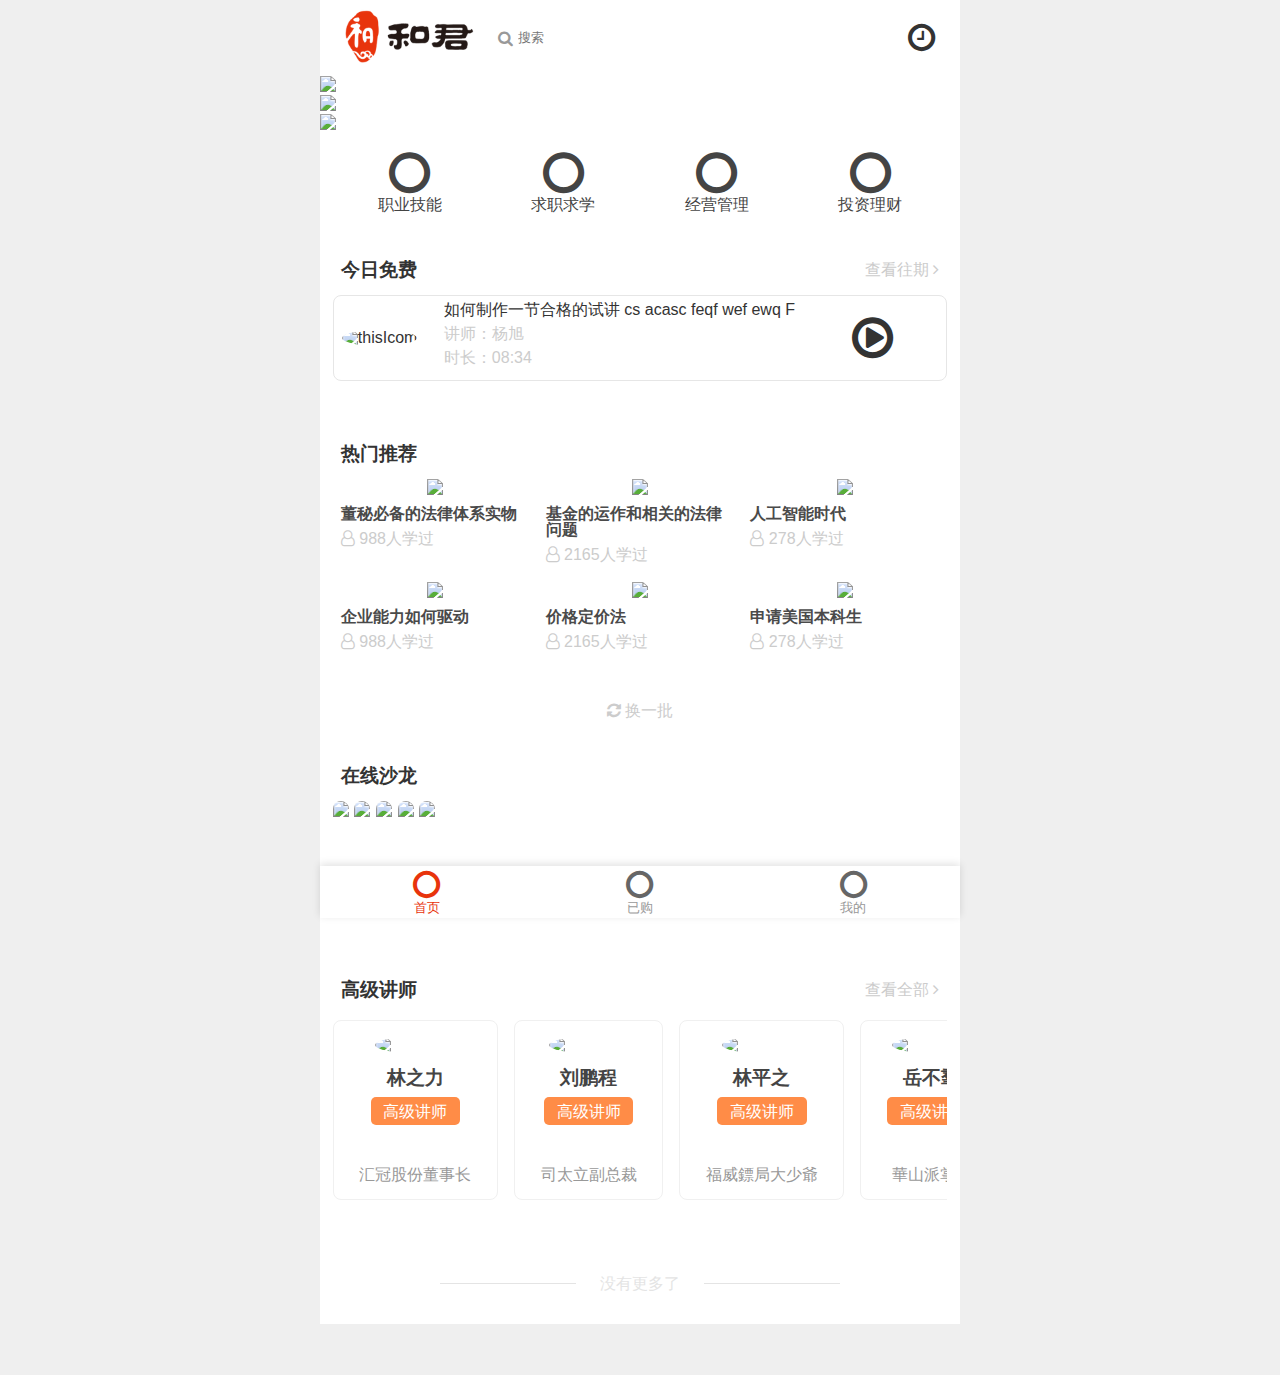
==== index.html @ d7cb0db0 "18/1/9 Creat projuct" ====
<!doctype html>
<html lang="en">
<head>
	<meta charset="UTF-8">
	<title>Page Title</title>
	<meta http-equiv="X-UA-Compatible" content="IE=edge,chrome=1">
	<meta name="viewport" content="width=device-width, initial-scale=1">
	<link rel="stylesheet" type="text/css" href="assets/css/flexboxgrid.min.css"/>
	<!-- <link rel="stylesheet" type="text/css" href="https://meyerweb.com/eric/tools/css/reset/reset.css"/> -->
	<link href="https://maxcdn.bootstrapcdn.com/font-awesome/4.7.0/css/font-awesome.min.css" rel="stylesheet">
	<link rel="stylesheet" href="https://idangero.us/swiper/dist/css/swiper.min.css">
	<link rel="stylesheet" type="text/css" href="assets/css/styles.css" />
</head>

<body>
	<div class="container">
		<nav class="navbar row middle-xs">
			<selected class="col-xs-3">
				<div class="box"><img class="img-responsive" src="assets/images/hejun_logo.png" alt="hejun logo"></div>
			</selected>
			<header class="col-xs">
				<div class="box">
					<i class="fa fa-search" style="position:absolute;color:#999;margin:.25rem 0 0 .25rem;"></i>
					<input style="border:none;display:block;width:100%;padding:.25rem 0 .25rem 1.5rem;" placeholder="搜索" type="text">
				</div>
			</header>
			<selected class="center-xs col-xs-1">
				<div class="box"><i class="fa fa-clock-o fa-2x"></i></div>
			</selected>
		</nav>
	</div>

	<div class="container-fluid thisStickyTop">
		<article id="swiperSlide" class="swiper-container">
			<section class="swiper-wrapper">
				<div class="swiper-slide"><a href="#0"><img src="https://placem.at/people?txt=Sample-img01&w=1080&h=450&random=1"></a></div>
				<div class="swiper-slide"><a href="#0"><img src="https://placem.at/people?txt=Sample-img02&w=1080&h=450&random=2"></a></div>
				<div class="swiper-slide"><a href="#0"><img src="https://placem.at/things?txt=Sample-img03&w=1080&h=450&random=hello"></a></div>
			</section>
			<section class="swiper-pagination"></section>
		</article>
	</div>

	<main class="container mainHeight">

		<article class="index4item row center-xs">
			<a href="#0" class="col-xs"><i class="fa fa-circle-o fa-3x"></i><label>职业技能</label></a>
			<a href="#0" class="col-xs"><i class="fa fa-circle-o fa-3x"></i><label>求职求学</label></a>
			<a href="#0" class="col-xs"><i class="fa fa-circle-o fa-3x"></i><label>经营管理</label></a>
			<a href="#0" class="col-xs"><i class="fa fa-circle-o fa-3x"></i><label>投资理财</label></a>
		</article>

		<div style="height:1rem;"></div>

		<article class="subTitle row">
			<div class="col-xs"><strong>今日免费</strong></div>
			<div class="col-xs-4 text-right"><a class="grey" href="#0">查看往期 <i class="fa fa-angle-right"></i></a></div>
		</article>

		<article class="todayFreeItem row middle-xs">
			<div class="col-xs-3 col-sm-2"><img class="img-responsive img-circle" src="https://placem.at/things?w=80&h=80&random=2" alt="thisIcom"></div>
			<div class="col-xs-7 col-sm-8">
				<h3>如何制作一节合格的试讲 cs acasc  feqf wef ewq F</h3>
				<p class="grey">讲师：杨旭</p>
				<p class="grey">时长：08:34</p>
			</div>
			<div class="col-xs-2 col-sm-2"><i class="fa fa-play-circle-o fa-3x"></i></div>
		</article>

		<div style="height:4rem;"></div>

		<article class="subTitle row">
			<div class="col-xs"><strong>热门推荐</strong></div>
		</article>

		<ul class="hotItems row center-xs">
			<li class="col-xs-4">
				<a class="text-left" href="#0">
					<img class="img-responsive" src="https://placem.at/things?w=120&h=120&random=1">
					<div><strong>董秘必备的法律体系实物</strong></div>
					<p class="grey"><i class="fa fa-user-o"></i> 988人学过</p>
				</a>
			</li>
			<li class="col-xs-4">
				<a class="text-left" href="#0">
					<img class="img-responsive" src="https://placem.at/things?w=120&h=120&random=2">
					<div><strong>基金的运作和相关的法律问题</strong></div>
					<p class="grey"><i class="fa fa-user-o"></i> 2165人学过</p>
				</a>
			</li>
			<li class="col-xs-4">
				<a class="text-left" href="#0">
					<img class="img-responsive" src="https://placem.at/things?w=120&h=120&random=3">
					<div><strong>人工智能时代</strong></div>
					<p class="grey"><i class="fa fa-user-o"></i> 278人学过</p>
				</a>
			</li>
			<li class="col-xs-4">
				<a class="text-left" href="#0">
					<img class="img-responsive" src="https://placem.at/things?w=120&h=120&random=4">
					<div><strong>企业能力如何驱动</strong></div>
					<p class="grey"><i class="fa fa-user-o"></i> 988人学过</p>
				</a>
			</li>
			<li class="col-xs-4">
				<a class="text-left" href="#0">
					<img class="img-responsive" src="https://placem.at/things?w=120&h=120&random=5">
					<div><strong>价格定价法</strong></div>
					<p class="grey"><i class="fa fa-user-o"></i> 2165人学过</p>
				</a>
			</li>
			<li class="col-xs-4">
				<a class="text-left" href="#0">
					<img class="img-responsive" src="https://placem.at/things?w=120&h=120&random=6">
					<div><strong>申请美国本科生</strong></div>
					<p class="grey"><i class="fa fa-user-o"></i> 278人学过</p>
				</a>
			</li>
		</ul>

		<div style="height:2rem;"></div>
		<div class="text-center"><a class="grey" href="#0"><i class="fa fa-refresh"></i> 换一批</a></div>
		<div style="height:3rem;"></div>

		<article class="subTitle row">
			<div class="col-xs"><strong>在线沙龙</strong></div>
		</article>

		<ul class="salonItems">
			<li><a href="#0"><img src="https://placem.at/things?&w=480&h=240&random=hello"></a></li>
			<li><a href="#0"><img src="https://placem.at/things?&w=480&h=240&random=2"></a></li>
			<li><a href="#0"><img src="https://placem.at/things?&w=480&h=240&random=3"></a></li>
			<li><a href="#0"><img src="https://placem.at/things?&w=480&h=240&random=4"></a></li>
			<li><a href="#0"><img src="https://placem.at/things?&w=480&h=240&random=5"></a></li>
		</ul>

		<div style="height:4rem;"></div>

		<article class="subTitle row">
			<div class="col-xs"><strong>高级讲师</strong></div>
			<div class="col-xs-4 text-right"><a class="grey" href="#0">查看全部 <i class="fa fa-angle-right"></i></a></div>
		</article>

		<ul class="seniorLecturer">
			<li>
				<a href="#0">
					<img class="img-circle" src="https://placem.at/people?&w=128&h=128&random=hello">
					<name>林之力</name>
					<span>高级讲师</span>
					<p>汇冠股份董事长</p>
				</a>
			</li>
			<li>
				<a href="#0">
					<img class="img-circle" src="https://placem.at/people?&w=128&h=128&random=1">
					<name>刘鹏程</name>
					<span>高级讲师</span>
					<p>司太立副总裁</p>
				</a>
			</li>
			<li>
				<a href="#0">
					<img class="img-circle" src="https://placem.at/people?&w=128&h=128&random=3">
					<name>林平之</name>
					<span>高级讲师</span>
					<p>福威鏢局大少爺</p>
				</a>
			</li>
			<li>
				<a href="#0">
					<img class="img-circle" src="https://placem.at/people?&w=128&h=128&random=4">
					<name>岳不羣</name>
					<span>高级讲师</span>
					<p>華山派掌門</p>
				</a>
			</li>
			<li>
				<a href="#0">
					<img class="img-circle" src="https://placem.at/people?&w=128&h=128&random=5">
					<name>韋小寶</name>
					<span>高级讲师</span>
					<p>揚州麗春院龟公</p>
				</a>
			</li>
			<li>
				<a href="#0">
					<img class="img-circle" src="https://placem.at/people?&w=128&h=128&random=6">
					<name>任我行</name>
					<span>高级讲师</span>
					<p>日月神教教主</p>
				</a>
			</li>
		</ul>

		<div style="height:4rem;"></div>
		
		<div class="noMore"><small>没有更多了</small></div>

	</main>

	<div class="container-fluid thisStickyBottom">
		<footer class="footerMenu row center-xs">
			<selected class="col-xs"><a href="#0" class="box active"><i class="fa fa-circle-o fa-2x"></i><label>首页</label></a></selected>
			<selected class="col-xs"><a href="#0" class="box"><i class="fa fa-circle-o fa-2x"></i><label>已购</label></a></selected>
			<selected class="col-xs"><a href="#0" class="box"><i class="fa fa-circle-o fa-2x"></i><label>我的</label></a></selected>
		</footer>
	</div>


	<!-- Bootstrap core JavaScript
    ================================================== -->
    <script src="https://ajax.googleapis.com/ajax/libs/jquery/1.11.1/jquery.min.js"></script>
	<script src="https://idangero.us/swiper/dist/js/swiper.min.js"></script>
	<!-- <script src="https://maxcdn.bootstrapcdn.com/bootstrap/3.3.7/js/bootstrap.min.js"></script> -->
	<script>
	$(document).ready(function() {
		var swiper = new Swiper('.swiper-container', {
			pagination: {
			el: '.swiper-pagination',
			dynamicBullets: true,
			},
		});
	});
	</script>
	<!-- <script src="js/global_main.js" /></script> -->
</body>
</html>
---- assets/css/flexboxgrid.min.css ----
.container,.container-fluid{margin-right:auto;margin-left:auto}.container-fluid{padding-right:2rem;padding-left:2rem}.row{box-sizing:border-box;display:-webkit-box;display:-ms-flexbox;display:flex;-webkit-box-flex:0;-ms-flex:0 1 auto;flex:0 1 auto;-webkit-box-orient:horizontal;-webkit-box-direction:normal;-ms-flex-direction:row;flex-direction:row;-ms-flex-wrap:wrap;flex-wrap:wrap;margin-right:-.5rem;margin-left:-.5rem}.row.reverse{-webkit-box-orient:horizontal;-webkit-box-direction:reverse;-ms-flex-direction:row-reverse;flex-direction:row-reverse}.col.reverse{-webkit-box-orient:vertical;-webkit-box-direction:reverse;-ms-flex-direction:column-reverse;flex-direction:column-reverse}.col-xs,.col-xs-1,.col-xs-10,.col-xs-11,.col-xs-12,.col-xs-2,.col-xs-3,.col-xs-4,.col-xs-5,.col-xs-6,.col-xs-7,.col-xs-8,.col-xs-9,.col-xs-offset-0,.col-xs-offset-1,.col-xs-offset-10,.col-xs-offset-11,.col-xs-offset-12,.col-xs-offset-2,.col-xs-offset-3,.col-xs-offset-4,.col-xs-offset-5,.col-xs-offset-6,.col-xs-offset-7,.col-xs-offset-8,.col-xs-offset-9{box-sizing:border-box;-webkit-box-flex:0;-ms-flex:0 0 auto;flex:0 0 auto;padding-right:.5rem;padding-left:.5rem}.col-xs{-webkit-box-flex:1;-ms-flex-positive:1;flex-grow:1;-ms-flex-preferred-size:0;flex-basis:0;max-width:100%}.col-xs-1{-ms-flex-preferred-size:8.33333333%;flex-basis:8.33333333%;max-width:8.33333333%}.col-xs-2{-ms-flex-preferred-size:16.66666667%;flex-basis:16.66666667%;max-width:16.66666667%}.col-xs-3{-ms-flex-preferred-size:25%;flex-basis:25%;max-width:25%}.col-xs-4{-ms-flex-preferred-size:33.33333333%;flex-basis:33.33333333%;max-width:33.33333333%}.col-xs-5{-ms-flex-preferred-size:41.66666667%;flex-basis:41.66666667%;max-width:41.66666667%}.col-xs-6{-ms-flex-preferred-size:50%;flex-basis:50%;max-width:50%}.col-xs-7{-ms-flex-preferred-size:58.33333333%;flex-basis:58.33333333%;max-width:58.33333333%}.col-xs-8{-ms-flex-preferred-size:66.66666667%;flex-basis:66.66666667%;max-width:66.66666667%}.col-xs-9{-ms-flex-preferred-size:75%;flex-basis:75%;max-width:75%}.col-xs-10{-ms-flex-preferred-size:83.33333333%;flex-basis:83.33333333%;max-width:83.33333333%}.col-xs-11{-ms-flex-preferred-size:91.66666667%;flex-basis:91.66666667%;max-width:91.66666667%}.col-xs-12{-ms-flex-preferred-size:100%;flex-basis:100%;max-width:100%}.col-xs-offset-0{margin-left:0}.col-xs-offset-1{margin-left:8.33333333%}.col-xs-offset-2{margin-left:16.66666667%}.col-xs-offset-3{margin-left:25%}.col-xs-offset-4{margin-left:33.33333333%}.col-xs-offset-5{margin-left:41.66666667%}.col-xs-offset-6{margin-left:50%}.col-xs-offset-7{margin-left:58.33333333%}.col-xs-offset-8{margin-left:66.66666667%}.col-xs-offset-9{margin-left:75%}.col-xs-offset-10{margin-left:83.33333333%}.col-xs-offset-11{margin-left:91.66666667%}.start-xs{-webkit-box-pack:start;-ms-flex-pack:start;justify-content:flex-start;text-align:start}.center-xs{-webkit-box-pack:center;-ms-flex-pack:center;justify-content:center;text-align:center}.end-xs{-webkit-box-pack:end;-ms-flex-pack:end;justify-content:flex-end;text-align:end}.top-xs{-webkit-box-align:start;-ms-flex-align:start;align-items:flex-start}.middle-xs{-webkit-box-align:center;-ms-flex-align:center;align-items:center}.bottom-xs{-webkit-box-align:end;-ms-flex-align:end;align-items:flex-end}.around-xs{-ms-flex-pack:distribute;justify-content:space-around}.between-xs{-webkit-box-pack:justify;-ms-flex-pack:justify;justify-content:space-between}.first-xs{-webkit-box-ordinal-group:0;-ms-flex-order:-1;order:-1}.last-xs{-webkit-box-ordinal-group:2;-ms-flex-order:1;order:1}@media only screen and (min-width:48em){.container{width:49rem}.col-sm,.col-sm-1,.col-sm-10,.col-sm-11,.col-sm-12,.col-sm-2,.col-sm-3,.col-sm-4,.col-sm-5,.col-sm-6,.col-sm-7,.col-sm-8,.col-sm-9,.col-sm-offset-0,.col-sm-offset-1,.col-sm-offset-10,.col-sm-offset-11,.col-sm-offset-12,.col-sm-offset-2,.col-sm-offset-3,.col-sm-offset-4,.col-sm-offset-5,.col-sm-offset-6,.col-sm-offset-7,.col-sm-offset-8,.col-sm-offset-9{box-sizing:border-box;-webkit-box-flex:0;-ms-flex:0 0 auto;flex:0 0 auto;padding-right:.5rem;padding-left:.5rem}.col-sm{-webkit-box-flex:1;-ms-flex-positive:1;flex-grow:1;-ms-flex-preferred-size:0;flex-basis:0;max-width:100%}.col-sm-1{-ms-flex-preferred-size:8.33333333%;flex-basis:8.33333333%;max-width:8.33333333%}.col-sm-2{-ms-flex-preferred-size:16.66666667%;flex-basis:16.66666667%;max-width:16.66666667%}.col-sm-3{-ms-flex-preferred-size:25%;flex-basis:25%;max-width:25%}.col-sm-4{-ms-flex-preferred-size:33.33333333%;flex-basis:33.33333333%;max-width:33.33333333%}.col-sm-5{-ms-flex-preferred-size:41.66666667%;flex-basis:41.66666667%;max-width:41.66666667%}.col-sm-6{-ms-flex-preferred-size:50%;flex-basis:50%;max-width:50%}.col-sm-7{-ms-flex-preferred-size:58.33333333%;flex-basis:58.33333333%;max-width:58.33333333%}.col-sm-8{-ms-flex-preferred-size:66.66666667%;flex-basis:66.66666667%;max-width:66.66666667%}.col-sm-9{-ms-flex-preferred-size:75%;flex-basis:75%;max-width:75%}.col-sm-10{-ms-flex-preferred-size:83.33333333%;flex-basis:83.33333333%;max-width:83.33333333%}.col-sm-11{-ms-flex-preferred-size:91.66666667%;flex-basis:91.66666667%;max-width:91.66666667%}.col-sm-12{-ms-flex-preferred-size:100%;flex-basis:100%;max-width:100%}.col-sm-offset-0{margin-left:0}.col-sm-offset-1{margin-left:8.33333333%}.col-sm-offset-2{margin-left:16.66666667%}.col-sm-offset-3{margin-left:25%}.col-sm-offset-4{margin-left:33.33333333%}.col-sm-offset-5{margin-left:41.66666667%}.col-sm-offset-6{margin-left:50%}.col-sm-offset-7{margin-left:58.33333333%}.col-sm-offset-8{margin-left:66.66666667%}.col-sm-offset-9{margin-left:75%}.col-sm-offset-10{margin-left:83.33333333%}.col-sm-offset-11{margin-left:91.66666667%}.start-sm{-webkit-box-pack:start;-ms-flex-pack:start;justify-content:flex-start;text-align:start}.center-sm{-webkit-box-pack:center;-ms-flex-pack:center;justify-content:center;text-align:center}.end-sm{-webkit-box-pack:end;-ms-flex-pack:end;justify-content:flex-end;text-align:end}.top-sm{-webkit-box-align:start;-ms-flex-align:start;align-items:flex-start}.middle-sm{-webkit-box-align:center;-ms-flex-align:center;align-items:center}.bottom-sm{-webkit-box-align:end;-ms-flex-align:end;align-items:flex-end}.around-sm{-ms-flex-pack:distribute;justify-content:space-around}.between-sm{-webkit-box-pack:justify;-ms-flex-pack:justify;justify-content:space-between}.first-sm{-webkit-box-ordinal-group:0;-ms-flex-order:-1;order:-1}.last-sm{-webkit-box-ordinal-group:2;-ms-flex-order:1;order:1}}@media only screen and (min-width:64em){.container{width:65rem}.col-md,.col-md-1,.col-md-10,.col-md-11,.col-md-12,.col-md-2,.col-md-3,.col-md-4,.col-md-5,.col-md-6,.col-md-7,.col-md-8,.col-md-9,.col-md-offset-0,.col-md-offset-1,.col-md-offset-10,.col-md-offset-11,.col-md-offset-12,.col-md-offset-2,.col-md-offset-3,.col-md-offset-4,.col-md-offset-5,.col-md-offset-6,.col-md-offset-7,.col-md-offset-8,.col-md-offset-9{box-sizing:border-box;-webkit-box-flex:0;-ms-flex:0 0 auto;flex:0 0 auto;padding-right:.5rem;padding-left:.5rem}.col-md{-webkit-box-flex:1;-ms-flex-positive:1;flex-grow:1;-ms-flex-preferred-size:0;flex-basis:0;max-width:100%}.col-md-1{-ms-flex-preferred-size:8.33333333%;flex-basis:8.33333333%;max-width:8.33333333%}.col-md-2{-ms-flex-preferred-size:16.66666667%;flex-basis:16.66666667%;max-width:16.66666667%}.col-md-3{-ms-flex-preferred-size:25%;flex-basis:25%;max-width:25%}.col-md-4{-ms-flex-preferred-size:33.33333333%;flex-basis:33.33333333%;max-width:33.33333333%}.col-md-5{-ms-flex-preferred-size:41.66666667%;flex-basis:41.66666667%;max-width:41.66666667%}.col-md-6{-ms-flex-preferred-size:50%;flex-basis:50%;max-width:50%}.col-md-7{-ms-flex-preferred-size:58.33333333%;flex-basis:58.33333333%;max-width:58.33333333%}.col-md-8{-ms-flex-preferred-size:66.66666667%;flex-basis:66.66666667%;max-width:66.66666667%}.col-md-9{-ms-flex-preferred-size:75%;flex-basis:75%;max-width:75%}.col-md-10{-ms-flex-preferred-size:83.33333333%;flex-basis:83.33333333%;max-width:83.33333333%}.col-md-11{-ms-flex-preferred-size:91.66666667%;flex-basis:91.66666667%;max-width:91.66666667%}.col-md-12{-ms-flex-preferred-size:100%;flex-basis:100%;max-width:100%}.col-md-offset-0{margin-left:0}.col-md-offset-1{margin-left:8.33333333%}.col-md-offset-2{margin-left:16.66666667%}.col-md-offset-3{margin-left:25%}.col-md-offset-4{margin-left:33.33333333%}.col-md-offset-5{margin-left:41.66666667%}.col-md-offset-6{margin-left:50%}.col-md-offset-7{margin-left:58.33333333%}.col-md-offset-8{margin-left:66.66666667%}.col-md-offset-9{margin-left:75%}.col-md-offset-10{margin-left:83.33333333%}.col-md-offset-11{margin-left:91.66666667%}.start-md{-webkit-box-pack:start;-ms-flex-pack:start;justify-content:flex-start;text-align:start}.center-md{-webkit-box-pack:center;-ms-flex-pack:center;justify-content:center;text-align:center}.end-md{-webkit-box-pack:end;-ms-flex-pack:end;justify-content:flex-end;text-align:end}.top-md{-webkit-box-align:start;-ms-flex-align:start;align-items:flex-start}.middle-md{-webkit-box-align:center;-ms-flex-align:center;align-items:center}.bottom-md{-webkit-box-align:end;-ms-flex-align:end;align-items:flex-end}.around-md{-ms-flex-pack:distribute;justify-content:space-around}.between-md{-webkit-box-pack:justify;-ms-flex-pack:justify;justify-content:space-between}.first-md{-webkit-box-ordinal-group:0;-ms-flex-order:-1;order:-1}.last-md{-webkit-box-ordinal-group:2;-ms-flex-order:1;order:1}}@media only screen and (min-width:75em){.container{width:76rem}.col-lg,.col-lg-1,.col-lg-10,.col-lg-11,.col-lg-12,.col-lg-2,.col-lg-3,.col-lg-4,.col-lg-5,.col-lg-6,.col-lg-7,.col-lg-8,.col-lg-9,.col-lg-offset-0,.col-lg-offset-1,.col-lg-offset-10,.col-lg-offset-11,.col-lg-offset-12,.col-lg-offset-2,.col-lg-offset-3,.col-lg-offset-4,.col-lg-offset-5,.col-lg-offset-6,.col-lg-offset-7,.col-lg-offset-8,.col-lg-offset-9{box-sizing:border-box;-webkit-box-flex:0;-ms-flex:0 0 auto;flex:0 0 auto;padding-right:.5rem;padding-left:.5rem}.col-lg{-webkit-box-flex:1;-ms-flex-positive:1;flex-grow:1;-ms-flex-preferred-size:0;flex-basis:0;max-width:100%}.col-lg-1{-ms-flex-preferred-size:8.33333333%;flex-basis:8.33333333%;max-width:8.33333333%}.col-lg-2{-ms-flex-preferred-size:16.66666667%;flex-basis:16.66666667%;max-width:16.66666667%}.col-lg-3{-ms-flex-preferred-size:25%;flex-basis:25%;max-width:25%}.col-lg-4{-ms-flex-preferred-size:33.33333333%;flex-basis:33.33333333%;max-width:33.33333333%}.col-lg-5{-ms-flex-preferred-size:41.66666667%;flex-basis:41.66666667%;max-width:41.66666667%}.col-lg-6{-ms-flex-preferred-size:50%;flex-basis:50%;max-width:50%}.col-lg-7{-ms-flex-preferred-size:58.33333333%;flex-basis:58.33333333%;max-width:58.33333333%}.col-lg-8{-ms-flex-preferred-size:66.66666667%;flex-basis:66.66666667%;max-width:66.66666667%}.col-lg-9{-ms-flex-preferred-size:75%;flex-basis:75%;max-width:75%}.col-lg-10{-ms-flex-preferred-size:83.33333333%;flex-basis:83.33333333%;max-width:83.33333333%}.col-lg-11{-ms-flex-preferred-size:91.66666667%;flex-basis:91.66666667%;max-width:91.66666667%}.col-lg-12{-ms-flex-preferred-size:100%;flex-basis:100%;max-width:100%}.col-lg-offset-0{margin-left:0}.col-lg-offset-1{margin-left:8.33333333%}.col-lg-offset-2{margin-left:16.66666667%}.col-lg-offset-3{margin-left:25%}.col-lg-offset-4{margin-left:33.33333333%}.col-lg-offset-5{margin-left:41.66666667%}.col-lg-offset-6{margin-left:50%}.col-lg-offset-7{margin-left:58.33333333%}.col-lg-offset-8{margin-left:66.66666667%}.col-lg-offset-9{margin-left:75%}.col-lg-offset-10{margin-left:83.33333333%}.col-lg-offset-11{margin-left:91.66666667%}.start-lg{-webkit-box-pack:start;-ms-flex-pack:start;justify-content:flex-start;text-align:start}.center-lg{-webkit-box-pack:center;-ms-flex-pack:center;justify-content:center;text-align:center}.end-lg{-webkit-box-pack:end;-ms-flex-pack:end;justify-content:flex-end;text-align:end}.top-lg{-webkit-box-align:start;-ms-flex-align:start;align-items:flex-start}.middle-lg{-webkit-box-align:center;-ms-flex-align:center;align-items:center}.bottom-lg{-webkit-box-align:end;-ms-flex-align:end;align-items:flex-end}.around-lg{-ms-flex-pack:distribute;justify-content:space-around}.between-lg{-webkit-box-pack:justify;-ms-flex-pack:justify;justify-content:space-between}.first-lg{-webkit-box-ordinal-group:0;-ms-flex-order:-1;order:-1}.last-lg{-webkit-box-ordinal-group:2;-ms-flex-order:1;order:1}}
---- assets/css/styles.css ----
@import url(reset.css);

/* for global pages Star */

*{box-sizing:border-box;-moz-box-sizing:border-box;-webkit-box-sizing:border-box;}
body{color:#333;padding: 0;margin: 0;background-color:#efefef;font-family: Noto Sans TC,Microsoft JhengHei,Microsoft YaHei,Helvetica Neue,arial;}
a,input:focus {outline:none;}
a {color:#444;}
a:link,a:visited,a:hover,a:active {text-decoration: underline;text-decoration: none;}
.gred {color:#e8340c;}
.grey {color:#ccc;}
.blue {color:#0080ff;}
.green {color:#00ff7f;}

.container-fluid,.container {background-color:#fff;padding:0;max-width:40rem;}
.container {padding:0 .8rem;}
.navbar{padding: .5rem 0;}
.row {margin:0;}
.mainHeight{min-height:60.5vh;}
.img-responsive{max-width:100%;}
.img-circle{-webkit-border-radius:50%;-moz-border-radius:50%;border-radius:50%;}
.text-left {text-align:left;}
.text-center {text-align:center;}
.text-right {text-align:right;}
.thisStickyTop {position:sticky;top:0;}
.thisStickyBottom {position:sticky;bottom:-1.1rem;}

.footerMenu {padding:.2rem 0;
	-moz-box-shadow: 0px -2px 8px rgba(0,0,0,.12);
	-webkit-box-shadow: 0px -2px 8px rgba(0,0,0,.12);
	box-shadow: 0px -2px 8px rgba(0,0,0,.12);
}
.footerMenu i {color:#666;}
.footerMenu label {display:block;font-size:small;color:#999;}
.footerMenu .active * {color:#e8340c;}

/* for global pages End */

/* for index pages */
.swiper-pagination-bullet-active{background:#e8340c;width: .8rem;border-radius:.5rem;height: 6px;}
.swiper-container .swiper-slide img {max-width:100%;}

.index4item {padding:1rem 0;margin-bottom:1rem;}
.index4item i {display:block;}

/* 子标题 */
.subTitle {margin-bottom:1rem;}
.subTitle strong {font-weight: bold;font-size:14pt;}

/* 今日免费 */
.todayFreeItem {border:1px solid rgba(230,230,230,1);padding:.35rem 0;-webkit-border-radius:8px;-moz-border-radius:8px;border-radius:8px;}
.todayFreeItem h3 {white-space:nowrap;text-overflow: ellipsis;overflow: hidden;}
.todayFreeItem p {margin:.5rem 0;}

/* 热门推荐 */
.hotItems li {margin-bottom:1.2rem;}
.hotItems a img {margin-bottom:.5rem;}
.hotItems a strong {font-weight: bold;font-size:12pt;color:#4a4a4a;}
.hotItems a p {margin-top:.5rem;}

/* 换一批 */
.loadNewItem {}

/* 在线沙龙 */
.salonItems {display:table;white-space: nowrap;display: block;width:100%;overflow: hidden;overflow-x: auto;}
.salonItems li {display:table-cell;padding:0 .35rem .25rem 0;}
.salonItems li:last-child {padding-right:0;}
.salonItems li a {display:inline-block;height:6.8rem;-webkit-border-radius:8px;-moz-border-radius:8px;border-radius:8px;overflow:hidden;}
.salonItems li a img {max-height:100%;}

/* 高级讲师 */
.seniorLecturer {display:table;white-space: nowrap;display: block;width:100%;overflow: hidden;overflow-x: auto;}
.seniorLecturer li {display:table-cell;padding: .25rem 1rem .65rem 0;vertical-align: top;}
.seniorLecturer li:last-child {padding-right:0;}
.seniorLecturer li a {height:100%;display:inline-block;text-align:center;padding:1rem 1.6rem;border:1px solid #f0f0f0;-webkit-border-radius:8px;-moz-border-radius:8px;border-radius:8px;}
.seniorLecturer li a img {display:block;width:5rem;margin:0 auto;}
.seniorLecturer li a name {display:block;margin:1rem 0;font-weight: bold;font-size:14pt;}
.seniorLecturer li a span {background-color:#ff8c47;color:#fff;padding:.35rem .8rem;-webkit-border-radius:5px;-moz-border-radius:5px;border-radius:5px;}
.seniorLecturer li a p {margin:3rem 0 0;color:#999;}

/* 没有更多了 */
.noMore {display:block;width:65%;margin:0 auto;text-align:center;padding-bottom:2rem;color:#e4e4e4;}
.noMore small {background-color:#fff;padding:0 1.5rem;position:relative;}
.noMore:before {content:"";display:block;width:100%;border-top:1px solid #e4e4e4;position:relative;top:.5rem;}
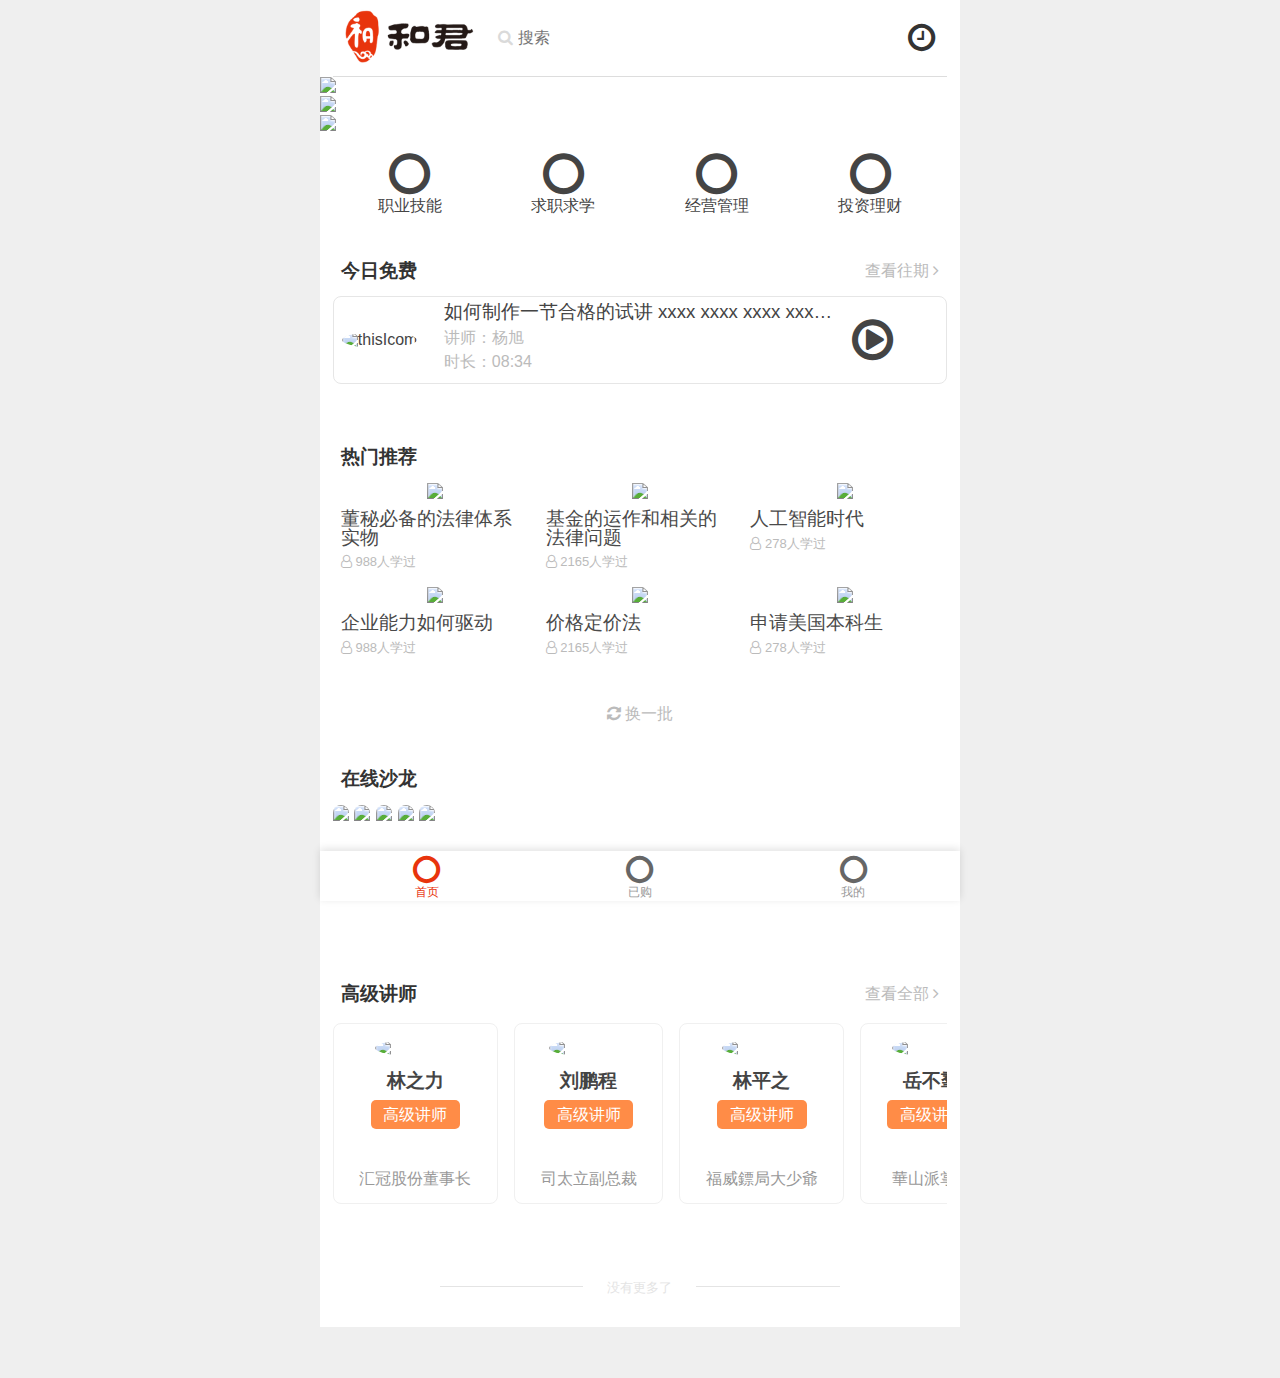
==== commit c08f6f08: "add pages, css ui" ====
--- a/index.html
+++ b/index.html
@@ -6,26 +6,22 @@
 	<meta http-equiv="X-UA-Compatible" content="IE=edge,chrome=1">
 	<meta name="viewport" content="width=device-width, initial-scale=1">
 	<link rel="stylesheet" type="text/css" href="assets/css/flexboxgrid.min.css"/>
-	<!-- <link rel="stylesheet" type="text/css" href="https://meyerweb.com/eric/tools/css/reset/reset.css"/> -->
 	<link href="https://maxcdn.bootstrapcdn.com/font-awesome/4.7.0/css/font-awesome.min.css" rel="stylesheet">
 	<link rel="stylesheet" href="https://idangero.us/swiper/dist/css/swiper.min.css">
-	<link rel="stylesheet" type="text/css" href="assets/css/styles.css" />
+	<link rel="stylesheet" type="text/css" href="assets/css/styles.css"/>
 </head>
 
 <body>
 	<div class="container">
 		<nav class="navbar row middle-xs">
 			<selected class="col-xs-3">
-				<div class="box"><img class="img-responsive" src="assets/images/hejun_logo.png" alt="hejun logo"></div>
+				<img class="img-responsive" src="assets/images/hejun_logo.png" alt="hejun logo">
 			</selected>
-			<header class="col-xs">
-				<div class="box">
-					<i class="fa fa-search" style="position:absolute;color:#999;margin:.25rem 0 0 .25rem;"></i>
-					<input style="border:none;display:block;width:100%;padding:.25rem 0 .25rem 1.5rem;" placeholder="搜索" type="text">
-				</div>
+			<header class="col-xs topSearch">
+				<i class="fa fa-search"></i><input placeholder="搜索" type="text">
 			</header>
 			<selected class="center-xs col-xs-1">
-				<div class="box"><i class="fa fa-clock-o fa-2x"></i></div>
+				<i class="fa fa-clock-o fa-2x"></i>
 			</selected>
 		</nav>
 	</div>
@@ -50,24 +46,24 @@
 			<a href="#0" class="col-xs"><i class="fa fa-circle-o fa-3x"></i><label>投资理财</label></a>
 		</article>
 
-		<div style="height:1rem;"></div>
+		<div class="h1rem"></div>
 
 		<article class="subTitle row">
 			<div class="col-xs"><strong>今日免费</strong></div>
-			<div class="col-xs-4 text-right"><a class="grey" href="#0">查看往期 <i class="fa fa-angle-right"></i></a></div>
-		</article>
-
-		<article class="todayFreeItem row middle-xs">
+			<div class="col-xs-4 text-right"><a class="grey" href="classlists.html">查看往期 <i class="fa fa-angle-right"></i></a></div>
+		</article>
+
+		<a href="classlists.html" class="todayFreeItem row middle-xs">
 			<div class="col-xs-3 col-sm-2"><img class="img-responsive img-circle" src="https://placem.at/things?w=80&h=80&random=2" alt="thisIcom"></div>
 			<div class="col-xs-7 col-sm-8">
-				<h3>如何制作一节合格的试讲 cs acasc  feqf wef ewq F</h3>
+				<h3>如何制作一节合格的试讲 xxxx xxxx xxxx xxxx xxxx</h3>
 				<p class="grey">讲师：杨旭</p>
 				<p class="grey">时长：08:34</p>
 			</div>
 			<div class="col-xs-2 col-sm-2"><i class="fa fa-play-circle-o fa-3x"></i></div>
-		</article>
-
-		<div style="height:4rem;"></div>
+		</a>
+
+		<div class="h4rem"></div>
 
 		<article class="subTitle row">
 			<div class="col-xs"><strong>热门推荐</strong></div>
@@ -76,51 +72,51 @@
 		<ul class="hotItems row center-xs">
 			<li class="col-xs-4">
 				<a class="text-left" href="#0">
-					<img class="img-responsive" src="https://placem.at/things?w=120&h=120&random=1">
-					<div><strong>董秘必备的法律体系实物</strong></div>
+					<img class="img-responsive" src="https://placem.at/things?w=180&h=180&random=1">
+					<h3>董秘必备的法律体系实物</h3>
 					<p class="grey"><i class="fa fa-user-o"></i> 988人学过</p>
 				</a>
 			</li>
 			<li class="col-xs-4">
 				<a class="text-left" href="#0">
-					<img class="img-responsive" src="https://placem.at/things?w=120&h=120&random=2">
-					<div><strong>基金的运作和相关的法律问题</strong></div>
+					<img class="img-responsive" src="https://placem.at/things?w=180&h=180&random=2">
+					<h3>基金的运作和相关的法律问题</h3>
 					<p class="grey"><i class="fa fa-user-o"></i> 2165人学过</p>
 				</a>
 			</li>
 			<li class="col-xs-4">
 				<a class="text-left" href="#0">
-					<img class="img-responsive" src="https://placem.at/things?w=120&h=120&random=3">
-					<div><strong>人工智能时代</strong></div>
+					<img class="img-responsive" src="https://placem.at/things?w=180&h=180&random=3">
+					<h3>人工智能时代</h3>
 					<p class="grey"><i class="fa fa-user-o"></i> 278人学过</p>
 				</a>
 			</li>
 			<li class="col-xs-4">
 				<a class="text-left" href="#0">
-					<img class="img-responsive" src="https://placem.at/things?w=120&h=120&random=4">
-					<div><strong>企业能力如何驱动</strong></div>
+					<img class="img-responsive" src="https://placem.at/things?w=180&h=180&random=4">
+					<h3>企业能力如何驱动</h3>
 					<p class="grey"><i class="fa fa-user-o"></i> 988人学过</p>
 				</a>
 			</li>
 			<li class="col-xs-4">
 				<a class="text-left" href="#0">
-					<img class="img-responsive" src="https://placem.at/things?w=120&h=120&random=5">
-					<div><strong>价格定价法</strong></div>
+					<img class="img-responsive" src="https://placem.at/things?w=180&h=180&random=5">
+					<h3>价格定价法</h3>
 					<p class="grey"><i class="fa fa-user-o"></i> 2165人学过</p>
 				</a>
 			</li>
 			<li class="col-xs-4">
 				<a class="text-left" href="#0">
-					<img class="img-responsive" src="https://placem.at/things?w=120&h=120&random=6">
-					<div><strong>申请美国本科生</strong></div>
+					<img class="img-responsive" src="https://placem.at/things?w=180&h=180&random=6">
+					<h3>申请美国本科生</h3>
 					<p class="grey"><i class="fa fa-user-o"></i> 278人学过</p>
 				</a>
 			</li>
 		</ul>
 
-		<div style="height:2rem;"></div>
-		<div class="text-center"><a class="grey" href="#0"><i class="fa fa-refresh"></i> 换一批</a></div>
-		<div style="height:3rem;"></div>
+		<div class="h2rem"></div>
+		<a href="#0" class="loadNewItem grey"><i class="fa fa-refresh"></i> 换一批</a>
+		<div class="h3rem"></div>
 
 		<article class="subTitle row">
 			<div class="col-xs"><strong>在线沙龙</strong></div>
@@ -134,7 +130,7 @@
 			<li><a href="#0"><img src="https://placem.at/things?&w=480&h=240&random=5"></a></li>
 		</ul>
 
-		<div style="height:4rem;"></div>
+		<div class="h4rem"></div>
 
 		<article class="subTitle row">
 			<div class="col-xs"><strong>高级讲师</strong></div>
@@ -192,7 +188,7 @@
 			</li>
 		</ul>
 
-		<div style="height:4rem;"></div>
+		<div class="h4rem"></div>
 		
 		<div class="noMore"><small>没有更多了</small></div>
 
@@ -200,18 +196,17 @@
 
 	<div class="container-fluid thisStickyBottom">
 		<footer class="footerMenu row center-xs">
-			<selected class="col-xs"><a href="#0" class="box active"><i class="fa fa-circle-o fa-2x"></i><label>首页</label></a></selected>
-			<selected class="col-xs"><a href="#0" class="box"><i class="fa fa-circle-o fa-2x"></i><label>已购</label></a></selected>
-			<selected class="col-xs"><a href="#0" class="box"><i class="fa fa-circle-o fa-2x"></i><label>我的</label></a></selected>
+			<selected class="col-xs"><a href="index.html" class="active"><i class="fa fa-circle-o fa-2x"></i><label>首页</label></a></selected>
+			<selected class="col-xs"><a href="subpage.html"><i class="fa fa-circle-o fa-2x"></i><label>已购</label></a></selected>
+			<selected class="col-xs"><a href="mypage.html"><i class="fa fa-circle-o fa-2x"></i><label>我的</label></a></selected>
 		</footer>
 	</div>
 
-
-	<!-- Bootstrap core JavaScript
-    ================================================== -->
+	<!-- JavaScript ================================================== -->
     <script src="https://ajax.googleapis.com/ajax/libs/jquery/1.11.1/jquery.min.js"></script>
 	<script src="https://idangero.us/swiper/dist/js/swiper.min.js"></script>
-	<!-- <script src="https://maxcdn.bootstrapcdn.com/bootstrap/3.3.7/js/bootstrap.min.js"></script> -->
+	<!-- <script src="https://maxcdn.bootstrapcdn.com/bootstrap/3.3.7/js/bootstrap.min.js"></script>
+	<script src="js/global_main.js" /></script> -->
 	<script>
 	$(document).ready(function() {
 		var swiper = new Swiper('.swiper-container', {
@@ -220,8 +215,15 @@
 			dynamicBullets: true,
 			},
 		});
+
+		// 换一批 BTN Animation
+		$(".loadNewItem").click(function() {
+		  $(this).children("i").addClass("fa-spin");
+		  setTimeout(function(){
+				$(".loadNewItem").children("i").removeClass("fa-spin");
+			},3600);
+		});
 	});
 	</script>
-	<!-- <script src="js/global_main.js" /></script> -->
 </body>
 </html>--- a/assets/css/styles.css
+++ b/assets/css/styles.css
@@ -1,51 +1,73 @@
 @import url(reset.css);
 
-/* for global pages Star */
+/*//// for global pages Star ////*/
 
 *{box-sizing:border-box;-moz-box-sizing:border-box;-webkit-box-sizing:border-box;}
 body{color:#333;padding: 0;margin: 0;background-color:#efefef;font-family: Noto Sans TC,Microsoft JhengHei,Microsoft YaHei,Helvetica Neue,arial;}
-a,input:focus {outline:none;}
+a,input:focus,button {outline:none;}
 a {color:#444;}
 a:link,a:visited,a:hover,a:active {text-decoration: underline;text-decoration: none;}
-.gred {color:#e8340c;}
-.grey {color:#ccc;}
+h1{font-size:18pt;}
+h2,.f16{font-size:16pt;}
+h3,.f14{font-size:14pt;}
+h1,h2,strong,b{font-weight: bold;}
+.red {color:#e8340c;}
+.grey {color:#bbb;}
 .blue {color:#0080ff;}
 .green {color:#00ff7f;}
 
+.h05rem{height:.5rem;}
+.h1rem{height:1rem;}
+.h15rem{height:1.5rem;}
+.h2rem{height:2rem;}
+.h25rem{height:2.5rem;}
+.h3rem{height:3rem;}
+.h35rem{height:3.5rem;}
+.h4rem{height:4rem;}
+.h45rem{height:4.5rem;}
+.h5rem{height:5rem;}
+
 .container-fluid,.container {background-color:#fff;padding:0;max-width:40rem;}
 .container {padding:0 .8rem;}
-.navbar{padding: .5rem 0;}
+.navbar{padding: .5rem 0;min-height:3.5rem;border-bottom:1px solid #ddd;}
 .row {margin:0;}
-.mainHeight{min-height:60.5vh;}
+.mainHeight{min-height:100vh;}
+.mainHeight__{min-height:calc(100vh-10rem)}
 .img-responsive{max-width:100%;}
 .img-circle{-webkit-border-radius:50%;-moz-border-radius:50%;border-radius:50%;}
 .text-left {text-align:left;}
 .text-center {text-align:center;}
 .text-right {text-align:right;}
 .thisStickyTop {position:sticky;top:0;}
-.thisStickyBottom {position:sticky;bottom:-1.1rem;}
+.thisStickyBottom {position:sticky;bottom:-1px;}
 
-.footerMenu {padding:.2rem 0;
-	-moz-box-shadow: 0px -2px 8px rgba(0,0,0,.12);
-	-webkit-box-shadow: 0px -2px 8px rgba(0,0,0,.12);
-	box-shadow: 0px -2px 8px rgba(0,0,0,.12);
-}
+.btn{display: inline-block;padding: .2rem .6rem;background-color:transparent;line-height: 1.42857143;text-align: center;white-space: nowrap;vertical-align: middle;-ms-touch-action: manipulation;touch-action: manipulation;cursor: pointer;-webkit-user-select: none;-moz-user-select: none;-ms-user-select: none;user-select: none;background-image: none;border: 1px solid transparent;border-radius: 4px;}
+.btn-block{display:block;width: 100%;}
+.trs3 {transition:all .3s;-moz-transition:all .3s;-webkit-transition:all .3s;}
+
+.topSearch i {position:absolute;color:#dadada;margin:.25rem 0 0 .25rem;}
+.topSearch input {border:none;display:block;width:100%;padding:.25rem 0 .25rem 1.5rem;}
+
+.footerMenu {padding:.2rem 0;-moz-box-shadow: 0px -2px 8px rgba(0,0,0,.12);-webkit-box-shadow: 0px -2px 8px rgba(0,0,0,.12);box-shadow: 0px -2px 8px rgba(0,0,0,.12);}
 .footerMenu i {color:#666;}
-.footerMenu label {display:block;font-size:small;color:#999;}
+.footerMenu label {display:block;font-size:9pt;color:#999;}
 .footerMenu .active * {color:#e8340c;}
 
-/* for global pages End */
+/*//// for global pages End ////*/
 
-/* for index pages */
+/*//// for index pages Star ////*/
+
 .swiper-pagination-bullet-active{background:#e8340c;width: .8rem;border-radius:.5rem;height: 6px;}
 .swiper-container .swiper-slide img {max-width:100%;}
 
+/* 子大类 */
 .index4item {padding:1rem 0;margin-bottom:1rem;}
-.index4item i {display:block;}
+.index4item a:hover {color:#222;}
+.index4item a i {display:block;}
 
 /* 子标题 */
 .subTitle {margin-bottom:1rem;}
-.subTitle strong {font-weight: bold;font-size:14pt;}
+.subTitle strong {font-size:14pt;}
 
 /* 今日免费 */
 .todayFreeItem {border:1px solid rgba(230,230,230,1);padding:.35rem 0;-webkit-border-radius:8px;-moz-border-radius:8px;border-radius:8px;}
@@ -55,11 +77,12 @@
 /* 热门推荐 */
 .hotItems li {margin-bottom:1.2rem;}
 .hotItems a img {margin-bottom:.5rem;}
-.hotItems a strong {font-weight: bold;font-size:12pt;color:#4a4a4a;}
-.hotItems a p {margin-top:.5rem;}
+.hotItems a h3 {color:#4a4a4a;}
+.hotItems a p {margin-top:.5rem;font-size:small;}
 
 /* 换一批 */
-.loadNewItem {}
+.loadNewItem {display:block;text-align:center;}
+.loadNewItem .fa-spin {color:#999;transform: scale(2,2);transition:all .8s;}
 
 /* 在线沙龙 */
 .salonItems {display:table;white-space: nowrap;display: block;width:100%;overflow: hidden;overflow-x: auto;}
@@ -76,9 +99,67 @@
 .seniorLecturer li a img {display:block;width:5rem;margin:0 auto;}
 .seniorLecturer li a name {display:block;margin:1rem 0;font-weight: bold;font-size:14pt;}
 .seniorLecturer li a span {background-color:#ff8c47;color:#fff;padding:.35rem .8rem;-webkit-border-radius:5px;-moz-border-radius:5px;border-radius:5px;}
-.seniorLecturer li a p {margin:3rem 0 0;color:#999;}
+.seniorLecturer li a p {padding-top:3rem;color:#999;}
 
 /* 没有更多了 */
 .noMore {display:block;width:65%;margin:0 auto;text-align:center;padding-bottom:2rem;color:#e4e4e4;}
 .noMore small {background-color:#fff;padding:0 1.5rem;position:relative;}
-.noMore:before {content:"";display:block;width:100%;border-top:1px solid #e4e4e4;position:relative;top:.5rem;}+.noMore:before {content:"";display:block;width:100%;border-top:1px solid #e4e4e4;position:relative;top:.5rem;}
+
+/*//// for index pages End ////*/
+
+/*//// for sub pages Star ////*/
+
+.eBuy {}
+.eBuy li {}
+.eBuy li a {padding:1rem 0;}
+.eBuy li a selected {position:relative;}
+.eBuy li a selected h2 {font-size:14pt;color:#555;}
+.eBuy li a p {margin-top:.25rem;}
+.eBuy li a strike {display:inline-block;margin-top:.25rem;}
+.eBuy li a .limitedTime {position:absolute;right:0;bottom:0rem;padding:.2rem .35rem;background-color:#ff8c47;color:#fff;white-space:nowrap;font-size:small;-webkit-border-radius:3px;-moz-border-radius:3px;border-radius:3px;}
+.eBuy li a small {position:absolute;bottom:0rem;}
+
+/* 筛选选单 */
+.filterSel {}
+.filterSel label {padding:1rem 0;cursor: pointer;}
+.filterSel label.active {color:#000;}
+.filterSel label.active i {transform:rotate(-180deg);}
+
+.filterSel ~ input[type="checkbox"] {display:none;}
+.filterSel ~ input[type="checkbox"]:checked + label {min-height:100vh;background-color:rgba(0,0,0,.75);}
+
+.filterCont {min-height: 0px;overflow:hidden;position:absolute;left:0;width:100%;}
+.contBody {display:none;position:absolute;left:0;padding:1rem;width:100%;background-color:#fff;border-top:1px solid #ddd;}
+
+.filterSel ~ input[type="checkbox"]:checked + .filterCont + .contBody {display:block;}
+
+/* 经营管理 List */
+.skillList {width:90%;margin:0 auto;}
+.skillList input[type="radio"] {display:none;}
+.skillList li {display:block;border-bottom:1px solid #f3f3f3;}
+.skillList li:last-child {border:none;}
+.skillList li label {display:block;padding:1rem 0;}
+.skillList li label i {float:right;display:none;}
+
+.skillList input[type="radio"]:checked + label {color:#e8340c;}
+.skillList input[type="radio"]:checked + label i {display:block;}
+
+/* 筛选选单 */
+.coursePrice li {padding-bottom:1.2rem;}
+.coursePrice label {color:#7b7b7b;border:1px solid #fff;display:block;padding:1.2rem 0;-webkit-border-radius:5px;-moz-border-radius:5px;border-radius:5px;}
+.coursePrice input[type="radio"] {display:none;}
+.coursePrice input[type="radio"]:checked + label {color:#e8340c;border:1px solid #e8340c;}
+
+/*//// for sub pages End ////*/
+
+/*//// for Mypages Star ////*/
+
+.myPageItems {}
+.myPageItems li {border-bottom:1px solid #e4e4e4;}
+.myPageItems li:last-child {border:none;}
+.myPageItems li a {color:#555;padding:.8rem 0;}
+.myPageItems li a:hover {color:#222;background-color:#f3f3f3;}
+.myPageItems li a h3 {padding-left:.25rem;}
+
+/*//// for Mypages End ////*/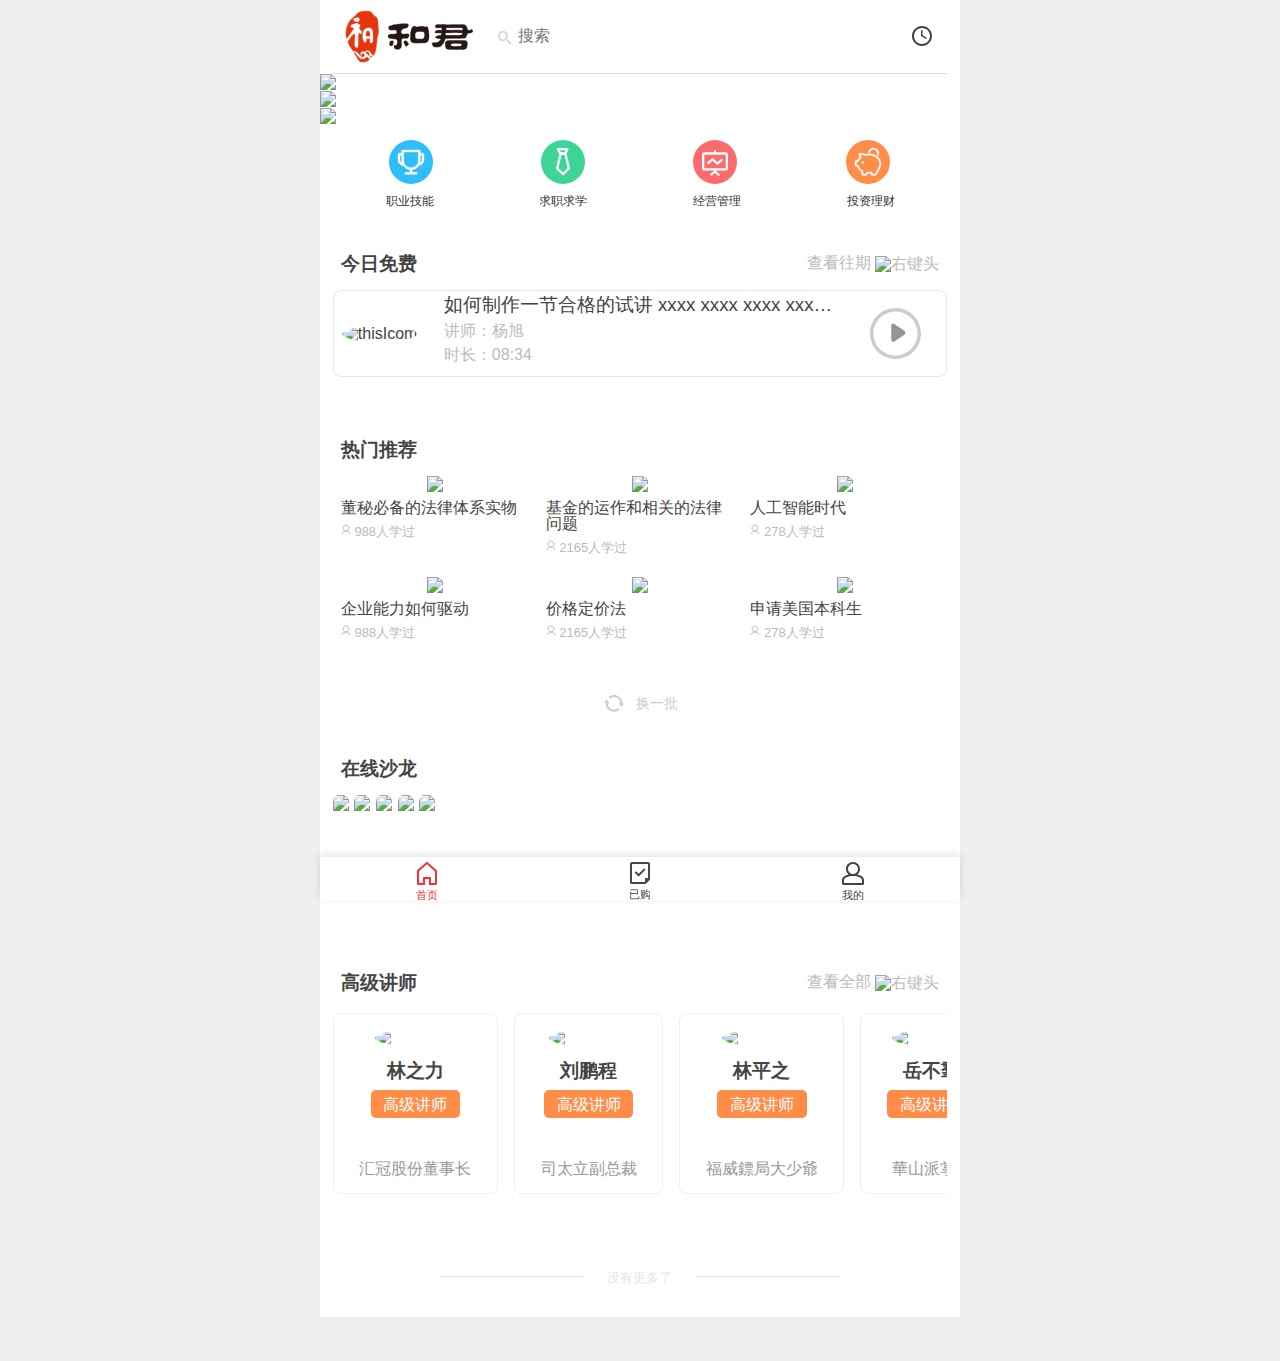
==== commit 11bb528b: "Buy Class, add svg img, tab redion css" ====
--- a/index.html
+++ b/index.html
@@ -18,10 +18,11 @@
 				<img class="img-responsive" src="assets/images/hejun_logo.png" alt="hejun logo">
 			</selected>
 			<header class="col-xs topSearch">
-				<i class="fa fa-search"></i><input placeholder="搜索" type="text">
+				<img class="ico" src="assets/images/搜索.svg" alt="搜索">
+				<input placeholder="搜索" type="text">
 			</header>
 			<selected class="center-xs col-xs-1">
-				<i class="fa fa-clock-o fa-2x"></i>
+				<img src="assets/images/历史记录.svg" alt="历史记录">
 			</selected>
 		</nav>
 	</div>
@@ -40,27 +41,31 @@
 	<main class="container mainHeight">
 
 		<article class="index4item row center-xs">
-			<a href="#0" class="col-xs"><i class="fa fa-circle-o fa-3x"></i><label>职业技能</label></a>
+			<a href="#0" class="col-xs"><img class="img-responsive" src="assets/images/职业技能.svg" alt="职业技能"></a>
+			<a href="#0" class="col-xs"><img class="img-responsive" src="assets/images/求职求学.svg" alt="求职求学"></a>
+			<a href="#0" class="col-xs"><img class="img-responsive" src="assets/images/经营管理.svg" alt="经营管理"></a>
+			<a href="#0" class="col-xs"><img class="img-responsive" src="assets/images/投资理财.svg" alt="投资理财"></a>
+			<!-- <a href="#0" class="col-xs"><i class="fa fa-circle-o fa-3x"></i><label>职业技能</label></a>
 			<a href="#0" class="col-xs"><i class="fa fa-circle-o fa-3x"></i><label>求职求学</label></a>
 			<a href="#0" class="col-xs"><i class="fa fa-circle-o fa-3x"></i><label>经营管理</label></a>
-			<a href="#0" class="col-xs"><i class="fa fa-circle-o fa-3x"></i><label>投资理财</label></a>
+			<a href="#0" class="col-xs"><i class="fa fa-circle-o fa-3x"></i><label>投资理财</label></a> -->
 		</article>
 
 		<div class="h1rem"></div>
 
 		<article class="subTitle row">
 			<div class="col-xs"><strong>今日免费</strong></div>
-			<div class="col-xs-4 text-right"><a class="grey" href="classlists.html">查看往期 <i class="fa fa-angle-right"></i></a></div>
+			<div class="col-xs-4 text-right"><a class="grey" href="classlists.html">查看往期 <img src="assets/images/右键头.svg" alt="右键头"></a></div>
 		</article>
 
 		<a href="classlists.html" class="todayFreeItem row middle-xs">
-			<div class="col-xs-3 col-sm-2"><img class="img-responsive img-circle" src="https://placem.at/things?w=80&h=80&random=2" alt="thisIcom"></div>
-			<div class="col-xs-7 col-sm-8">
+			<div class="col-xs-3 col-sm-2"><img class="img-responsive img-circle" src="https://placem.at/things?txt=imgs&w=80&h=80&random=hello" alt="thisIcom"></div>
+			<div class="col-xs-6 col-sm-8">
 				<h3>如何制作一节合格的试讲 xxxx xxxx xxxx xxxx xxxx</h3>
 				<p class="grey">讲师：杨旭</p>
 				<p class="grey">时长：08:34</p>
 			</div>
-			<div class="col-xs-2 col-sm-2"><i class="fa fa-play-circle-o fa-3x"></i></div>
+			<div class="col-xs-3 col-sm-2 text-center"><img style="width:3.2rem;" src="assets/images/播放.svg" alt="播放"></div>
 		</a>
 
 		<div class="h4rem"></div>
@@ -71,51 +76,51 @@
 
 		<ul class="hotItems row center-xs">
 			<li class="col-xs-4">
-				<a class="text-left" href="#0">
-					<img class="img-responsive" src="https://placem.at/things?w=180&h=180&random=1">
-					<h3>董秘必备的法律体系实物</h3>
-					<p class="grey"><i class="fa fa-user-o"></i> 988人学过</p>
-				</a>
-			</li>
-			<li class="col-xs-4">
-				<a class="text-left" href="#0">
-					<img class="img-responsive" src="https://placem.at/things?w=180&h=180&random=2">
-					<h3>基金的运作和相关的法律问题</h3>
-					<p class="grey"><i class="fa fa-user-o"></i> 2165人学过</p>
-				</a>
-			</li>
-			<li class="col-xs-4">
-				<a class="text-left" href="#0">
-					<img class="img-responsive" src="https://placem.at/things?w=180&h=180&random=3">
-					<h3>人工智能时代</h3>
-					<p class="grey"><i class="fa fa-user-o"></i> 278人学过</p>
-				</a>
-			</li>
-			<li class="col-xs-4">
-				<a class="text-left" href="#0">
-					<img class="img-responsive" src="https://placem.at/things?w=180&h=180&random=4">
-					<h3>企业能力如何驱动</h3>
-					<p class="grey"><i class="fa fa-user-o"></i> 988人学过</p>
-				</a>
-			</li>
-			<li class="col-xs-4">
-				<a class="text-left" href="#0">
-					<img class="img-responsive" src="https://placem.at/things?w=180&h=180&random=5">
-					<h3>价格定价法</h3>
-					<p class="grey"><i class="fa fa-user-o"></i> 2165人学过</p>
-				</a>
-			</li>
-			<li class="col-xs-4">
-				<a class="text-left" href="#0">
-					<img class="img-responsive" src="https://placem.at/things?w=180&h=180&random=6">
-					<h3>申请美国本科生</h3>
-					<p class="grey"><i class="fa fa-user-o"></i> 278人学过</p>
+				<a class="text-left" href="content.html">
+					<img class="img-responsive" src="https://placem.at/things?txt=ItemImg&w=180&h=180&random=1">
+					<h4>董秘必备的法律体系实物</h4>
+					<p class="grey"><img src="assets/images/学过头像图标.svg" alt="头像图标"> 988人学过</p>
+				</a>
+			</li>
+			<li class="col-xs-4">
+				<a class="text-left" href="content.html">
+					<img class="img-responsive" src="https://placem.at/things?txt=ItemImg&w=180&h=180&random=2">
+					<h4>基金的运作和相关的法律问题</h4>
+					<p class="grey"><img src="assets/images/学过头像图标.svg" alt="头像图标"> 2165人学过</p>
+				</a>
+			</li>
+			<li class="col-xs-4">
+				<a class="text-left" href="content.html">
+					<img class="img-responsive" src="https://placem.at/things?txt=ItemImg&w=180&h=180&random=3">
+					<h4>人工智能时代</h4>
+					<p class="grey"><img src="assets/images/学过头像图标.svg" alt="头像图标"> 278人学过</p>
+				</a>
+			</li>
+			<li class="col-xs-4">
+				<a class="text-left" href="content.html">
+					<img class="img-responsive" src="https://placem.at/things?txt=ItemImg&w=180&h=180&random=4">
+					<h4>企业能力如何驱动</h4>
+					<p class="grey"><img src="assets/images/学过头像图标.svg" alt="头像图标"> 988人学过</p>
+				</a>
+			</li>
+			<li class="col-xs-4">
+				<a class="text-left" href="content.html">
+					<img class="img-responsive" src="https://placem.at/things?txt=ItemImg&w=180&h=180&random=5">
+					<h4>价格定价法</h4>
+					<p class="grey"><img src="assets/images/学过头像图标.svg" alt="头像图标"> 2165人学过</p>
+				</a>
+			</li>
+			<li class="col-xs-4">
+				<a class="text-left" href="content.html">
+					<img class="img-responsive" src="https://placem.at/things?txt=ItemImg&w=180&h=180&random=6">
+					<h4>申请美国本科生</h4>
+					<p class="grey"><img src="assets/images/学过头像图标.svg" alt="头像图标"> 278人学过</p>
 				</a>
 			</li>
 		</ul>
 
 		<div class="h2rem"></div>
-		<a href="#0" class="loadNewItem grey"><i class="fa fa-refresh"></i> 换一批</a>
+		<a href="#0" class="loadNewItem grey"><!-- <i class="fa fa-refresh"></i> 换一批 --><img src="assets/images/换一批.svg" alt="换一批"></a>
 		<div class="h3rem"></div>
 
 		<article class="subTitle row">
@@ -123,24 +128,24 @@
 		</article>
 
 		<ul class="salonItems">
-			<li><a href="#0"><img src="https://placem.at/things?&w=480&h=240&random=hello"></a></li>
-			<li><a href="#0"><img src="https://placem.at/things?&w=480&h=240&random=2"></a></li>
-			<li><a href="#0"><img src="https://placem.at/things?&w=480&h=240&random=3"></a></li>
-			<li><a href="#0"><img src="https://placem.at/things?&w=480&h=240&random=4"></a></li>
-			<li><a href="#0"><img src="https://placem.at/things?&w=480&h=240&random=5"></a></li>
+			<li><a href="#0"><img src="https://placem.at/things?txt=imgs&w=480&h=240&random=hello"></a></li>
+			<li><a href="#0"><img src="https://placem.at/things?txt=imgs&w=480&h=240&random=2"></a></li>
+			<li><a href="#0"><img src="https://placem.at/things?txt=imgs&w=480&h=240&random=3"></a></li>
+			<li><a href="#0"><img src="https://placem.at/things?txt=imgs&w=480&h=240&random=4"></a></li>
+			<li><a href="#0"><img src="https://placem.at/things?txt=imgs&w=480&h=240&random=5"></a></li>
 		</ul>
 
 		<div class="h4rem"></div>
 
 		<article class="subTitle row">
 			<div class="col-xs"><strong>高级讲师</strong></div>
-			<div class="col-xs-4 text-right"><a class="grey" href="#0">查看全部 <i class="fa fa-angle-right"></i></a></div>
+			<div class="col-xs-4 text-right"><a class="grey" href="#0">查看全部 <img src="assets/images/右键头.svg" alt="右键头"></a></div>
 		</article>
 
 		<ul class="seniorLecturer">
 			<li>
 				<a href="#0">
-					<img class="img-circle" src="https://placem.at/people?&w=128&h=128&random=hello">
+					<img class="img-circle" src="https://placem.at/people?txt=Avatar&&w=128&h=128&random=hello">
 					<name>林之力</name>
 					<span>高级讲师</span>
 					<p>汇冠股份董事长</p>
@@ -148,7 +153,7 @@
 			</li>
 			<li>
 				<a href="#0">
-					<img class="img-circle" src="https://placem.at/people?&w=128&h=128&random=1">
+					<img class="img-circle" src="https://placem.at/people?txt=Avatar&&w=128&h=128&random=1">
 					<name>刘鹏程</name>
 					<span>高级讲师</span>
 					<p>司太立副总裁</p>
@@ -156,7 +161,7 @@
 			</li>
 			<li>
 				<a href="#0">
-					<img class="img-circle" src="https://placem.at/people?&w=128&h=128&random=3">
+					<img class="img-circle" src="https://placem.at/people?txt=Avatar&&w=128&h=128&random=3">
 					<name>林平之</name>
 					<span>高级讲师</span>
 					<p>福威鏢局大少爺</p>
@@ -164,7 +169,7 @@
 			</li>
 			<li>
 				<a href="#0">
-					<img class="img-circle" src="https://placem.at/people?&w=128&h=128&random=4">
+					<img class="img-circle" src="https://placem.at/people?txt=Avatar&&w=128&h=128&random=4">
 					<name>岳不羣</name>
 					<span>高级讲师</span>
 					<p>華山派掌門</p>
@@ -172,7 +177,7 @@
 			</li>
 			<li>
 				<a href="#0">
-					<img class="img-circle" src="https://placem.at/people?&w=128&h=128&random=5">
+					<img class="img-circle" src="https://placem.at/people?txt=Avatar&&w=128&h=128&random=5">
 					<name>韋小寶</name>
 					<span>高级讲师</span>
 					<p>揚州麗春院龟公</p>
@@ -180,7 +185,7 @@
 			</li>
 			<li>
 				<a href="#0">
-					<img class="img-circle" src="https://placem.at/people?&w=128&h=128&random=6">
+					<img class="img-circle" src="https://placem.at/people?txt=Avatar&&w=128&h=128&random=6">
 					<name>任我行</name>
 					<span>高级讲师</span>
 					<p>日月神教教主</p>
@@ -196,9 +201,12 @@
 
 	<div class="container-fluid thisStickyBottom">
 		<footer class="footerMenu row center-xs">
-			<selected class="col-xs"><a href="index.html" class="active"><i class="fa fa-circle-o fa-2x"></i><label>首页</label></a></selected>
+			<selected class="col-xs"><a href="index.html"><img src="assets/images/首页选中.svg" alt="首页"></a></selected>
+			<selected class="col-xs"><a href="subpage.html"><img src="assets/images/已购默认.svg" alt="已购"></a></selected>
+			<selected class="col-xs"><a href="mypage.html"><img src="assets/images/我的默认.svg" alt="我的"></a></selected>
+			<!-- <selected class="col-xs"><a href="index.html" class="active"><i class="fa fa-circle-o fa-2x"></i><label>首页</label></a></selected>
 			<selected class="col-xs"><a href="subpage.html"><i class="fa fa-circle-o fa-2x"></i><label>已购</label></a></selected>
-			<selected class="col-xs"><a href="mypage.html"><i class="fa fa-circle-o fa-2x"></i><label>我的</label></a></selected>
+			<selected class="col-xs"><a href="mypage.html"><i class="fa fa-circle-o fa-2x"></i><label>我的</label></a></selected> -->
 		</footer>
 	</div>
 
--- a/assets/css/styles.css
+++ b/assets/css/styles.css
@@ -2,19 +2,24 @@
 
 /*//// for global pages Star ////*/
 
-*{box-sizing:border-box;-moz-box-sizing:border-box;-webkit-box-sizing:border-box;}
-body{color:#333;padding: 0;margin: 0;background-color:#efefef;font-family: Noto Sans TC,Microsoft JhengHei,Microsoft YaHei,Helvetica Neue,arial;}
+*{-webkit-font-smoothing: antialiased;box-sizing:border-box;-moz-box-sizing:border-box;-webkit-box-sizing:border-box;}
+body{color:#444;padding: 0;margin: 0;background-color:#efefef;font-family: Noto Sans TC,Microsoft JhengHei,Microsoft YaHei,Helvetica Neue,arial;}
 a,input:focus,button {outline:none;}
 a {color:#444;}
 a:link,a:visited,a:hover,a:active {text-decoration: underline;text-decoration: none;}
+img{vertical-align: middle;}
 h1{font-size:18pt;}
 h2,.f16{font-size:16pt;}
 h3,.f14{font-size:14pt;}
+.f10{font-size:10pt;}
 h1,h2,strong,b{font-weight: bold;}
+.bold{font-weight: bold;}
+.middle{vertical-align: middle;}
 .red {color:#e8340c;}
 .grey {color:#bbb;}
 .blue {color:#0080ff;}
-.green {color:#00ff7f;}
+.green {color:#36ea9f;}
+.yellow {color:#ff8c47;}
 
 .h05rem{height:.5rem;}
 .h1rem{height:1rem;}
@@ -26,29 +31,33 @@
 .h4rem{height:4rem;}
 .h45rem{height:4.5rem;}
 .h5rem{height:5rem;}
+.p0{padding:0;}
+.px0{padding-left:0;padding-right:0;}
+.m0{margin:0;}
+.mx0{margin-left:0;margin-right:0;}
 
 .container-fluid,.container {background-color:#fff;padding:0;max-width:40rem;}
 .container {padding:0 .8rem;}
 .navbar{padding: .5rem 0;min-height:3.5rem;border-bottom:1px solid #ddd;}
 .row {margin:0;}
-.mainHeight{min-height:100vh;}
+.mainHeight{min-height:100vh;;}
 .mainHeight__{min-height:calc(100vh-10rem)}
 .img-responsive{max-width:100%;}
 .img-circle{-webkit-border-radius:50%;-moz-border-radius:50%;border-radius:50%;}
 .text-left {text-align:left;}
 .text-center {text-align:center;}
 .text-right {text-align:right;}
-.thisStickyTop {position:sticky;top:0;}
+.thisStickyTop {position:sticky;top:0;z-index:8;}
 .thisStickyBottom {position:sticky;bottom:-1px;}
 
 .btn{display: inline-block;padding: .2rem .6rem;background-color:transparent;line-height: 1.42857143;text-align: center;white-space: nowrap;vertical-align: middle;-ms-touch-action: manipulation;touch-action: manipulation;cursor: pointer;-webkit-user-select: none;-moz-user-select: none;-ms-user-select: none;user-select: none;background-image: none;border: 1px solid transparent;border-radius: 4px;}
 .btn-block{display:block;width: 100%;}
 .trs3 {transition:all .3s;-moz-transition:all .3s;-webkit-transition:all .3s;}
 
-.topSearch i {position:absolute;color:#dadada;margin:.25rem 0 0 .25rem;}
+.topSearch .ico {position:absolute;color:#dadada;margin:.5rem 0 0 .25rem;}
 .topSearch input {border:none;display:block;width:100%;padding:.25rem 0 .25rem 1.5rem;}
 
-.footerMenu {padding:.2rem 0;-moz-box-shadow: 0px -2px 8px rgba(0,0,0,.12);-webkit-box-shadow: 0px -2px 8px rgba(0,0,0,.12);box-shadow: 0px -2px 8px rgba(0,0,0,.12);}
+.footerMenu {padding:.3rem 0 0;-moz-box-shadow: 0px -2px 8px rgba(0,0,0,.12);-webkit-box-shadow: 0px -2px 8px rgba(0,0,0,.12);box-shadow: 0px -2px 8px rgba(0,0,0,.12);}
 .footerMenu i {color:#666;}
 .footerMenu label {display:block;font-size:9pt;color:#999;}
 .footerMenu .active * {color:#e8340c;}
@@ -79,6 +88,7 @@
 .hotItems a img {margin-bottom:.5rem;}
 .hotItems a h3 {color:#4a4a4a;}
 .hotItems a p {margin-top:.5rem;font-size:small;}
+.hotItems a p img {vertical-align: -webkit-baseline-middle;vertical-align: middle;}
 
 /* 换一批 */
 .loadNewItem {display:block;text-align:center;}
@@ -88,18 +98,19 @@
 .salonItems {display:table;white-space: nowrap;display: block;width:100%;overflow: hidden;overflow-x: auto;}
 .salonItems li {display:table-cell;padding:0 .35rem .25rem 0;}
 .salonItems li:last-child {padding-right:0;}
-.salonItems li a {display:inline-block;height:6.8rem;-webkit-border-radius:8px;-moz-border-radius:8px;border-radius:8px;overflow:hidden;}
+.salonItems li a {position:relative;display:inline-block;height:6.8rem;-webkit-border-radius:8px;-moz-border-radius:8px;border-radius:8px;overflow:hidden;}
 .salonItems li a img {max-height:100%;}
+.salonItems li p {padding:.25rem;}
 
 /* 高级讲师 */
 .seniorLecturer {display:table;white-space: nowrap;display: block;width:100%;overflow: hidden;overflow-x: auto;}
 .seniorLecturer li {display:table-cell;padding: .25rem 1rem .65rem 0;vertical-align: top;}
 .seniorLecturer li:last-child {padding-right:0;}
-.seniorLecturer li a {height:100%;display:inline-block;text-align:center;padding:1rem 1.6rem;border:1px solid #f0f0f0;-webkit-border-radius:8px;-moz-border-radius:8px;border-radius:8px;}
+.seniorLecturer li a {height:100%;display:block;text-align:center;padding:1rem 1.6rem;border:1px solid #f0f0f0;-webkit-border-radius:8px;-moz-border-radius:8px;border-radius:8px;}
 .seniorLecturer li a img {display:block;width:5rem;margin:0 auto;}
 .seniorLecturer li a name {display:block;margin:1rem 0;font-weight: bold;font-size:14pt;}
 .seniorLecturer li a span {background-color:#ff8c47;color:#fff;padding:.35rem .8rem;-webkit-border-radius:5px;-moz-border-radius:5px;border-radius:5px;}
-.seniorLecturer li a p {padding-top:3rem;color:#999;}
+.seniorLecturer li a p {padding-top:3rem;color:#999;display:block;}
 
 /* 没有更多了 */
 .noMore {display:block;width:65%;margin:0 auto;text-align:center;padding-bottom:2rem;color:#e4e4e4;}
@@ -113,12 +124,16 @@
 .eBuy {}
 .eBuy li {}
 .eBuy li a {padding:1rem 0;}
-.eBuy li a selected {position:relative;}
+.eBuy li a selected {}
 .eBuy li a selected h2 {font-size:14pt;color:#555;}
 .eBuy li a p {margin-top:.25rem;}
-.eBuy li a strike {display:inline-block;margin-top:.25rem;}
-.eBuy li a .limitedTime {position:absolute;right:0;bottom:0rem;padding:.2rem .35rem;background-color:#ff8c47;color:#fff;white-space:nowrap;font-size:small;-webkit-border-radius:3px;-moz-border-radius:3px;border-radius:3px;}
-.eBuy li a small {position:absolute;bottom:0rem;}
+.eBuy li a strike {display:block;margin-top:.25rem;font-size:small;}
+.eBuy li a .limitedTime {padding:.32rem .4rem;background-color:#ff8c47;color:#fff;white-space:nowrap;font-size:small;-webkit-border-radius:3px;-moz-border-radius:3px;border-radius:3px;}
+
+.flexColumn {display: flex;height: 100%;flex-direction:column;}
+.flexColumn div {display: flex;}
+.flexColumn .alignBottom{align-items:flex-end;flex: 1;}
+.flexEnd {align-items: flex-end;}
 
 /* 筛选选单 */
 .filterSel {}
@@ -127,10 +142,10 @@
 .filterSel label.active i {transform:rotate(-180deg);}
 
 .filterSel ~ input[type="checkbox"] {display:none;}
-.filterSel ~ input[type="checkbox"]:checked + label {min-height:100vh;background-color:rgba(0,0,0,.75);}
+.filterSel ~ input[type="checkbox"]:checked + label {min-height:100vh;background-color:rgba(0,0,0,.5);}
 
 .filterCont {min-height: 0px;overflow:hidden;position:absolute;left:0;width:100%;}
-.contBody {display:none;position:absolute;left:0;padding:1rem;width:100%;background-color:#fff;border-top:1px solid #ddd;}
+.contBody {display:none;position:absolute;z-index:1;left:0;padding:1rem;width:100%;background-color:#fff;border-top:1px solid #ddd;}
 
 .filterSel ~ input[type="checkbox"]:checked + .filterCont + .contBody {display:block;}
 
@@ -151,7 +166,88 @@
 .coursePrice input[type="radio"] {display:none;}
 .coursePrice input[type="radio"]:checked + label {color:#e8340c;border:1px solid #e8340c;}
 
+/* 确认 & 重置按钮 */
+.submitBtn .col-xs-6 {padding:0;}
+.submitBtn input {color:#999;display:block;padding:1rem 0;width:100%;-webkit-border-radius:0px;-moz-border-radius:0px;border-radius:0px;}
+.submitBtn input[type="submit"]{color:#fff;background-color:#f92f34;}
+
+/* 已购 Page */
+.tagBar {padding:.8rem .3rem;}
+.tagBar .tags {padding:.5rem .9rem;font-size:small;background-color:#eaeaea;color:#666;-webkit-border-radius:16px;-moz-border-radius:16px;border-radius:16px;}
+.progressBlock {width:100%;}
+.progressBlock .col-xs-8 {padding:0;}
+.progressBlock .col-xs-4 {text-align:right;white-space: nowrap;padding-bottom:.4rem;}
+.progress {display:block;width:100%;height: 4px;background-color:#dcdcdc;border-radius: 4px;}
+.progress-bar {background-color:#f92f34;display:block;height: 4px;border-radius: 4px;}
+
+.itemType {color:#fff;padding:1px .25rem;margin-left:.5rem;background-color:#ff8c47;-webkit-border-radius:3px;-moz-border-radius:3px;border-radius:3px;}
+
+/* 课程详情 */
+.classDetail {}
+.classDetail h2 {margin:1rem 0;}
+.classDetail p {line-height:1.8;color:#999;}
+.TeacherIntroduction p {color:#cfcfcf;text-indent:2em;}
+
 /*//// for sub pages End ////*/
+
+/*//// for Tabs Swich Star ////*/
+
+.hejun-Tabs {}
+.hejun-Tabs input[type="radio"] {display:none;}
+.hejun-Tabs .flex-tabs {
+  display: -webkit-box;
+  display: -ms-flexbox;
+  display: flex;
+  -webkit-box-pack: justify;
+      -ms-flex-pack: justify;
+          justify-content: space-between;
+  -ms-flex-wrap: wrap;
+      flex-wrap: wrap;
+}
+.hejun-Tabs .flex-tabs .tab {
+  -webkit-box-flex: 1;
+      -ms-flex-positive: 1;
+          flex-grow: 1;
+}
+.hejun-Tabs .flex-tabs .panel {
+  padding-top:1rem;
+  background-color: #fff;
+  display: none;
+  width: 100%;
+  -ms-flex-preferred-size: auto;
+      flex-basis: auto;
+}
+.hejun-Tabs .tab {
+  display: inline-block;
+  vertical-align: top;
+  text-align:center;
+  color:#cdcdcd;
+  cursor: hand;
+  cursor: pointer;
+  background-color: #fff;
+  border-bottom: 1px solid #e9e9e9;
+}
+.hejun-Tabs .tab span {padding:.8rem 0;display:inline-block;}
+.hejun-Tabs .tab div.bar {background-color:#fff;height:4px;width:3.5rem;margin:0 auto;-webkit-border-radius:3px;-moz-border-radius:3px;border-radius:3px;}
+
+.hejun-Tabs .tab:hover {color:#222;}
+
+#tab-one:checked ~ .tabs #tab-one-label,
+#tab-two:checked ~ .tabs #tab-two-label,
+#tab-three:checked ~ .tabs #tab-three-label,
+#tab-four:checked ~ .tabs #tab-four-label {cursor: default;color:#555;font-weight: bold;}
+
+#tab-one:checked ~ .tabs #tab-one-label div,
+#tab-two:checked ~ .tabs #tab-two-label div,
+#tab-three:checked ~ .tabs #tab-three-label div,
+#tab-four:checked ~ .tabs #tab-four-label div {background-color:#ff595d;}
+
+#tab-one:checked ~ .tabs #tab-one-panel,
+#tab-two:checked ~ .tabs #tab-two-panel,
+#tab-three:checked ~ .tabs #tab-three-panel,
+#tab-four:checked ~ .tabs #tab-four-panel {display: block;}
+
+/*//// for Tabs Swich End ////*/
 
 /*//// for Mypages Star ////*/
 
@@ -160,6 +256,5 @@
 .myPageItems li:last-child {border:none;}
 .myPageItems li a {color:#555;padding:.8rem 0;}
 .myPageItems li a:hover {color:#222;background-color:#f3f3f3;}
-.myPageItems li a h3 {padding-left:.25rem;}
 
 /*//// for Mypages End ////*/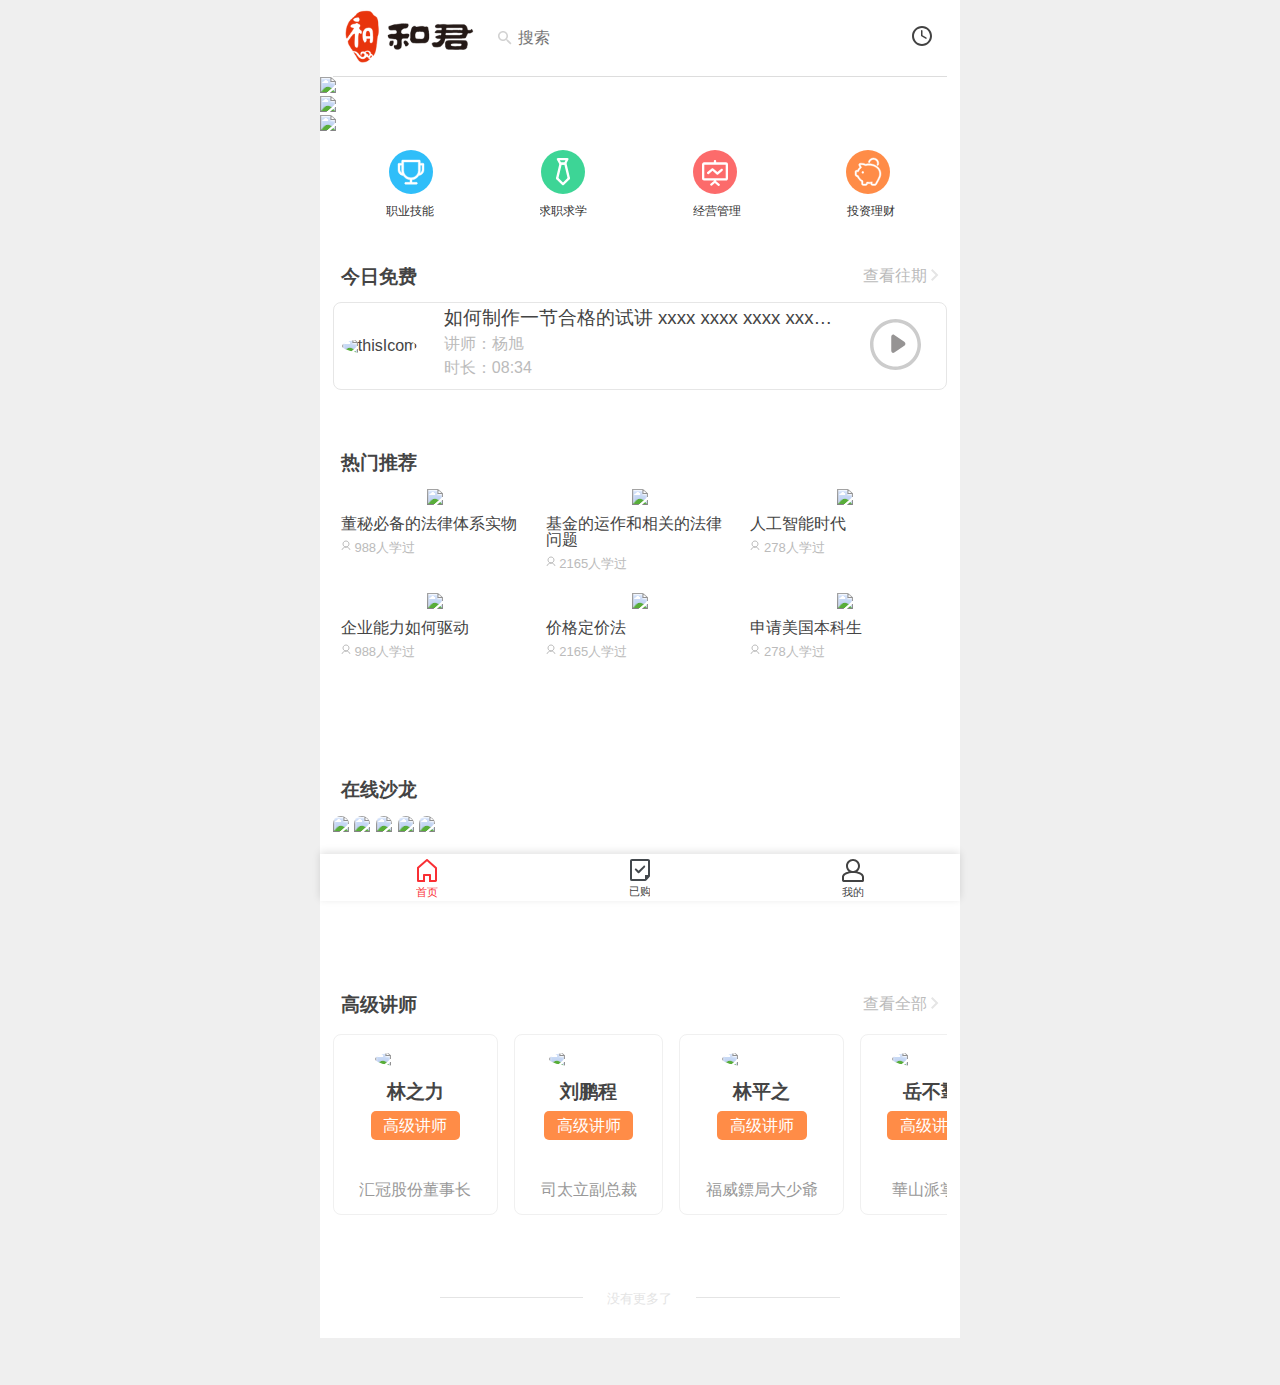
==== commit 2532cb86: "The first stage" ====
--- a/index.html
+++ b/index.html
@@ -55,7 +55,7 @@
 
 		<article class="subTitle row">
 			<div class="col-xs"><strong>今日免费</strong></div>
-			<div class="col-xs-4 text-right"><a class="grey" href="classlists.html">查看往期 <img src="assets/images/右键头.svg" alt="右键头"></a></div>
+			<div class="col-xs-4 text-right"><a class="grey" href="classlists.html">查看往期 <img src="assets/images/今日免费.svg" alt="今日免费右键头"></a></div>
 		</article>
 
 		<a href="classlists.html" class="todayFreeItem row middle-xs">
@@ -139,7 +139,7 @@
 
 		<article class="subTitle row">
 			<div class="col-xs"><strong>高级讲师</strong></div>
-			<div class="col-xs-4 text-right"><a class="grey" href="#0">查看全部 <img src="assets/images/右键头.svg" alt="右键头"></a></div>
+			<div class="col-xs-4 text-right"><a class="grey" href="#0">查看全部 <img src="assets/images/今日免费.svg" alt="今日免费右键头"></a></div>
 		</article>
 
 		<ul class="seniorLecturer">
--- a/assets/css/styles.css
+++ b/assets/css/styles.css
@@ -7,7 +7,7 @@
 a,input:focus,button {outline:none;}
 a {color:#444;}
 a:link,a:visited,a:hover,a:active {text-decoration: underline;text-decoration: none;}
-img{vertical-align: middle;}
+img{vertical-align: inherit;}
 h1{font-size:18pt;}
 h2,.f16{font-size:16pt;}
 h3,.f14{font-size:14pt;}
@@ -54,7 +54,7 @@
 .btn-block{display:block;width: 100%;}
 .trs3 {transition:all .3s;-moz-transition:all .3s;-webkit-transition:all .3s;}
 
-.topSearch .ico {position:absolute;color:#dadada;margin:.5rem 0 0 .25rem;}
+.topSearch .ico {position:absolute;color:#dadada;margin:.4rem 0 0 .25rem;}
 .topSearch input {border:none;display:block;width:100%;padding:.25rem 0 .25rem 1.5rem;}
 
 .footerMenu {padding:.3rem 0 0;-moz-box-shadow: 0px -2px 8px rgba(0,0,0,.12);-webkit-box-shadow: 0px -2px 8px rgba(0,0,0,.12);box-shadow: 0px -2px 8px rgba(0,0,0,.12);}
@@ -91,7 +91,7 @@
 .hotItems a p img {vertical-align: -webkit-baseline-middle;vertical-align: middle;}
 
 /* 换一批 */
-.loadNewItem {display:block;text-align:center;}
+.loadNewItem {position:relative;z-index:-1;display:block;text-align:center;}
 .loadNewItem .fa-spin {color:#999;transform: scale(2,2);transition:all .8s;}
 
 /* 在线沙龙 */
@@ -138,16 +138,24 @@
 /* 筛选选单 */
 .filterSel {}
 .filterSel label {padding:1rem 0;cursor: pointer;}
-.filterSel label.active {color:#000;}
-.filterSel label.active i {transform:rotate(-180deg);}
-
-.filterSel ~ input[type="checkbox"] {display:none;}
-.filterSel ~ input[type="checkbox"]:checked + label {min-height:100vh;background-color:rgba(0,0,0,.5);}
-
 .filterCont {min-height: 0px;overflow:hidden;position:absolute;left:0;width:100%;}
 .contBody {display:none;position:absolute;z-index:1;left:0;padding:1rem;width:100%;background-color:#fff;border-top:1px solid #ddd;}
 
-.filterSel ~ input[type="checkbox"]:checked + .filterCont + .contBody {display:block;}
+#sel-pop,#sel-1,#sel-2,#sel-3 {display:none;}
+
+#sel-1:checked ~ .filterSel .sel-1 img,
+#sel-2:checked ~ .filterSel .sel-2 img,
+#sel-3:checked ~ .filterSel .sel-3 img {transform:rotate(-180deg);top: -.25rem;position: relative;}
+
+#sel-pop:checked ~ .popCont, /* for single Menu */
+#sel-1:checked ~ label.fc-1,
+#sel-2:checked ~ label.fc-2,
+#sel-3:checked ~ label.fc-3 {min-height:100vh;background-color:rgba(0,0,0,.5);}
+
+#sel-pop:checked ~ .popBody, /* for single Menu */
+#sel-1:checked ~ .cBody-1,
+#sel-2:checked ~ .cBody-2,
+#sel-3:checked ~ .cBody-3 {display:block;}
 
 /* 经营管理 List */
 .skillList {width:90%;margin:0 auto;}
@@ -187,6 +195,26 @@
 .classDetail h2 {margin:1rem 0;}
 .classDetail p {line-height:1.8;color:#999;}
 .TeacherIntroduction p {color:#cfcfcf;text-indent:2em;}
+
+/* 收藏 */
+.favoriteHeart {border-left:1px solid #ececec;}
+.favoriteHeart.active {color:#f92f34;}
+.favoriteHeart.active svg {animation: fave-heart .7s;}
+.favoriteHeart.active svg g {fill:#f92f34;}
+
+@keyframes fave-heart {
+  0% {
+    transform: scale(1,1);
+	opacity:.1;
+  }
+  50% {
+    transform: scale(1.5,1.5);
+  }
+  100% {
+    transform: scale(1,1)
+	opacity:1;
+  }
+}
 
 /*//// for sub pages End ////*/
 
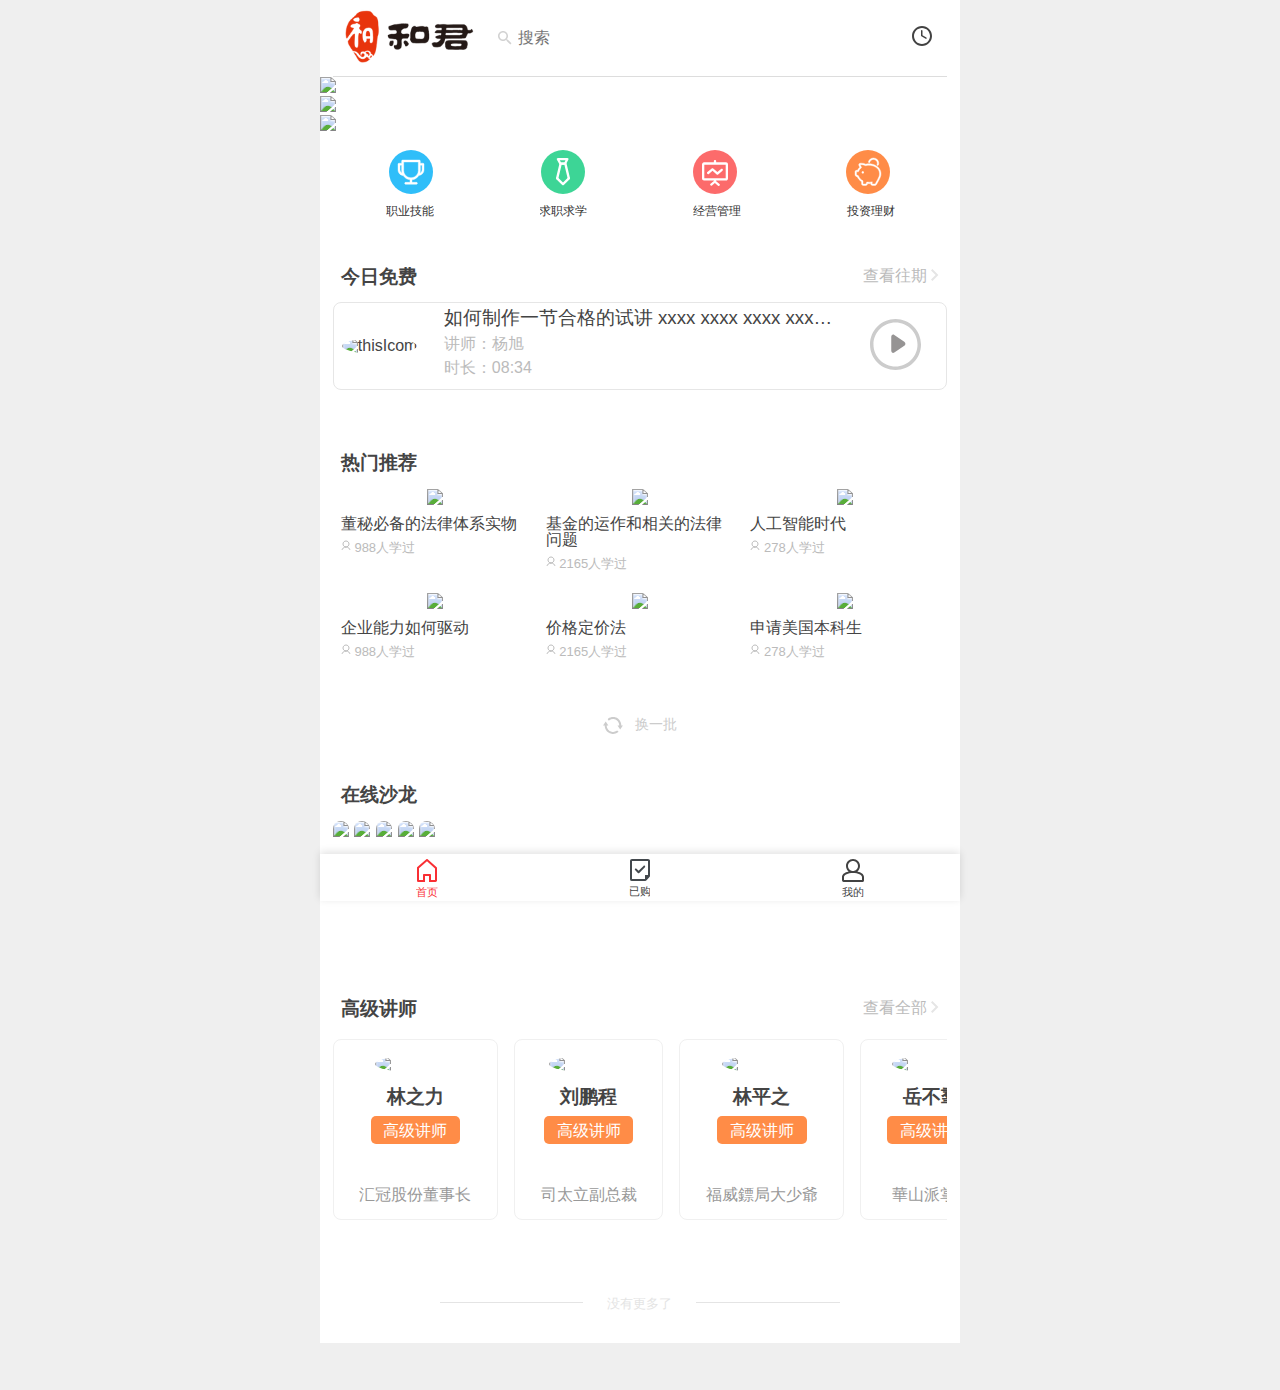
==== commit 2d1bd99b: "Fix  换一批 ico animation" ====
--- a/index.html
+++ b/index.html
@@ -120,7 +120,7 @@
 		</ul>
 
 		<div class="h2rem"></div>
-		<a href="#0" class="loadNewItem grey"><!-- <i class="fa fa-refresh"></i> 换一批 --><img src="assets/images/换一批.svg" alt="换一批"></a>
+		<a href="#0" class="loadNewItem grey"><img src="assets/images/reflashIco.svg" alt="reflash Ico"> 换一批</a>
 		<div class="h3rem"></div>
 
 		<article class="subTitle row">
@@ -226,9 +226,9 @@
 
 		// 换一批 BTN Animation
 		$(".loadNewItem").click(function() {
-		  $(this).children("i").addClass("fa-spin");
+		  $(this).children("img").addClass("fa-spin");
 		  setTimeout(function(){
-				$(".loadNewItem").children("i").removeClass("fa-spin");
+				$(".loadNewItem").children("img").removeClass("fa-spin");
 			},3600);
 		});
 	});
--- a/assets/css/styles.css
+++ b/assets/css/styles.css
@@ -91,8 +91,10 @@
 .hotItems a p img {vertical-align: -webkit-baseline-middle;vertical-align: middle;}
 
 /* 换一批 */
-.loadNewItem {position:relative;z-index:-1;display:block;text-align:center;}
-.loadNewItem .fa-spin {color:#999;transform: scale(2,2);transition:all .8s;}
+.loadNewItem {display:block;text-align:center;padding:.25rem 0;font-size:14px;color:#ccc;}
+.loadNewItem img {margin-right:.45rem;vertical-align: middle;}
+.loadNewItem.rotate360 #spinIco {color:#999;transform: scale(2,2);transition:all .8s;transform-origin: center;-webkit-animation: rotate360 1s infinite linear;animation: rotate360 1s infinite linear;}
+@keyframes rotate360 {0%{-webkit-transform:rotate(0deg);transform:rotate(0deg)}100%{-webkit-transform:rotate(359deg);transform:rotate(359deg)}}
 
 /* 在线沙龙 */
 .salonItems {display:table;white-space: nowrap;display: block;width:100%;overflow: hidden;overflow-x: auto;}
@@ -138,8 +140,8 @@
 /* 筛选选单 */
 .filterSel {}
 .filterSel label {padding:1rem 0;cursor: pointer;}
-.filterCont {min-height: 0px;overflow:hidden;position:absolute;left:0;width:100%;}
-.contBody {display:none;position:absolute;z-index:1;left:0;padding:1rem;width:100%;background-color:#fff;border-top:1px solid #ddd;}
+.filterCont {min-height: 0px;overflow:hidden;position:absolute;z-index:1;left:0;width:100%;}
+.contBody {display:none;position:absolute;z-index:2;left:0;padding:1rem;width:100%;background-color:#fff;border-top:1px solid #ddd;}
 
 #sel-pop,#sel-1,#sel-2,#sel-3 {display:none;}
 
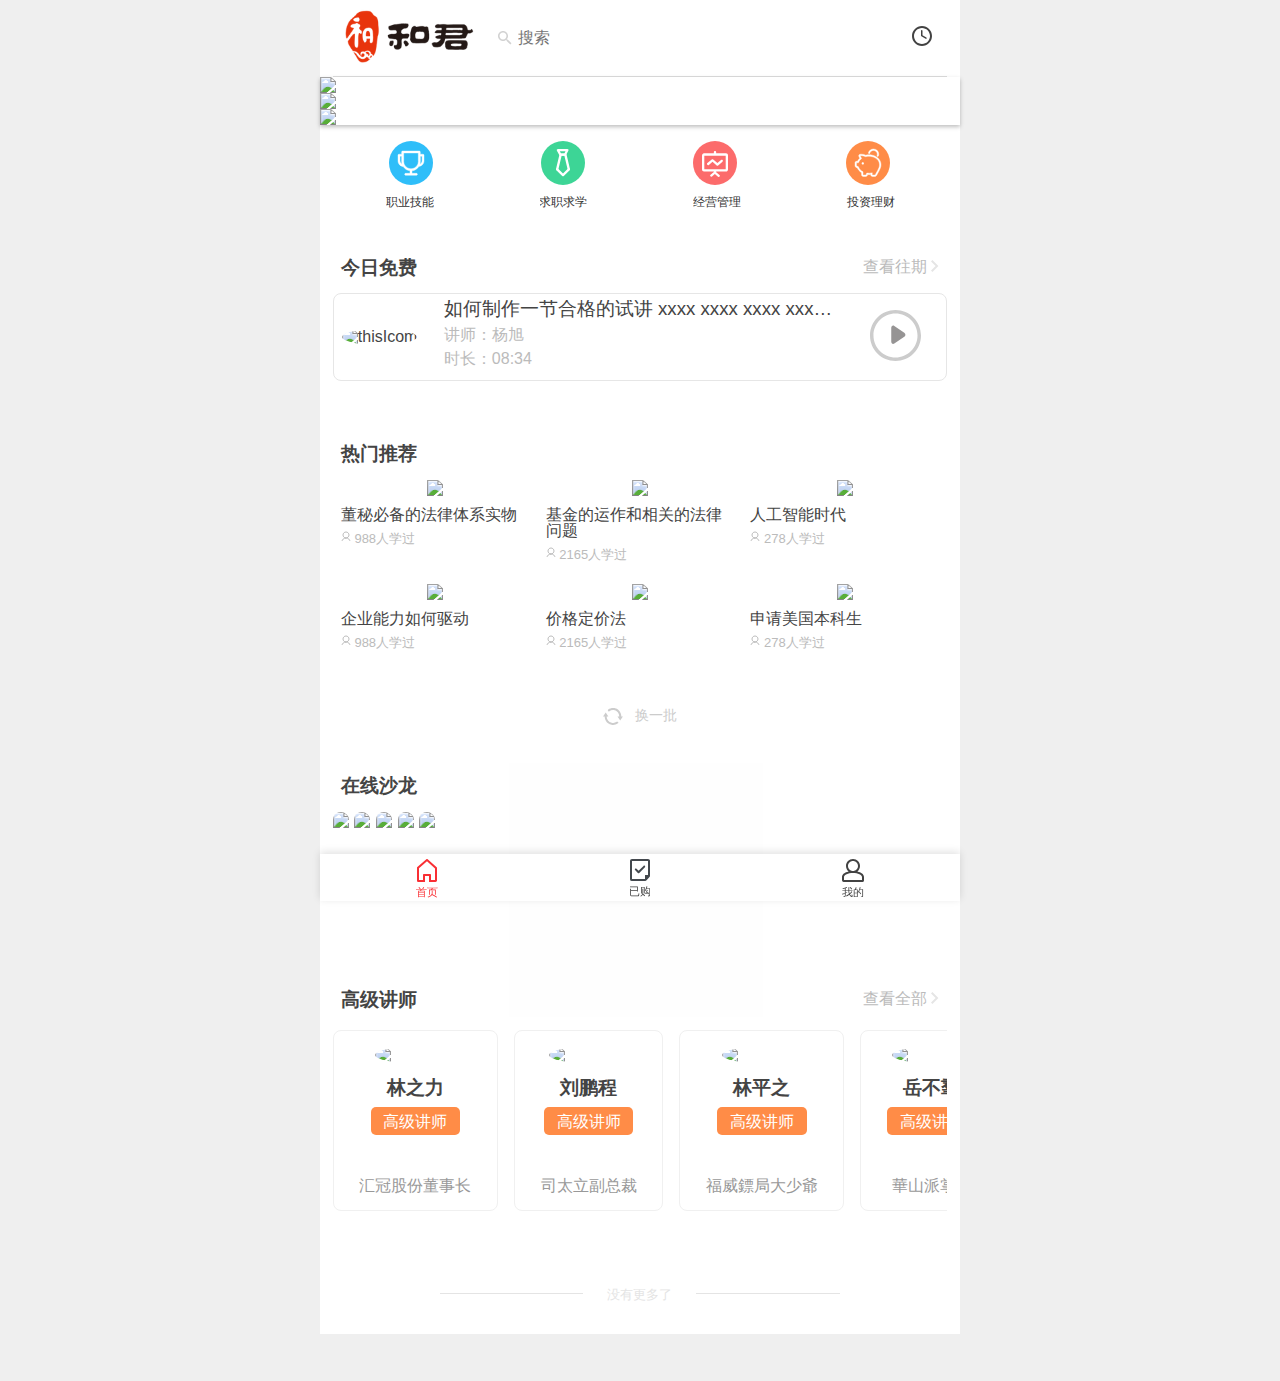
==== commit 935d8919: "fix Slide block, add progress-bar animation" ====
--- a/index.html
+++ b/index.html
@@ -27,7 +27,7 @@
 		</nav>
 	</div>
 
-	<div class="container-fluid thisStickyTop">
+	<div class="container-fluid thisStickyTop boxShadow">
 		<article id="swiperSlide" class="swiper-container">
 			<section class="swiper-wrapper">
 				<div class="swiper-slide"><a href="#0"><img src="https://placem.at/people?txt=Sample-img01&w=1080&h=450&random=1"></a></div>
--- a/assets/css/styles.css
+++ b/assets/css/styles.css
@@ -35,8 +35,13 @@
 .px0{padding-left:0;padding-right:0;}
 .m0{margin:0;}
 .mx0{margin-left:0;margin-right:0;}
-
-.container-fluid,.container {background-color:#fff;padding:0;max-width:40rem;}
+.boxShadow{
+-moz-box-shadow: 0px 2px 4px rgba(0,0,0,.25);
+-webkit-box-shadow: 0px 2px 4px rgba(0,0,0,.25);
+box-shadow: 0px 2px 4px rgba(0,0,0,.25);
+}
+
+.container-fluid,.container {padding:0;max-width:40rem;background-color:rgba(255,255,255,.95);}
 .container {padding:0 .8rem;}
 .navbar{padding: .5rem 0;min-height:3.5rem;border-bottom:1px solid #ddd;}
 .row {margin:0;}
@@ -67,7 +72,7 @@
 /*//// for index pages Star ////*/
 
 .swiper-pagination-bullet-active{background:#e8340c;width: .8rem;border-radius:.5rem;height: 6px;}
-.swiper-container .swiper-slide img {max-width:100%;}
+.swiper-container .swiper-slide img {max-width:100%;display: block;}
 
 /* 子大类 */
 .index4item {padding:1rem 0;margin-bottom:1rem;}
@@ -187,8 +192,9 @@
 .progressBlock {width:100%;}
 .progressBlock .col-xs-8 {padding:0;}
 .progressBlock .col-xs-4 {text-align:right;white-space: nowrap;padding-bottom:.4rem;}
-.progress {display:block;width:100%;height: 4px;background-color:#dcdcdc;border-radius: 4px;}
-.progress-bar {background-color:#f92f34;display:block;height: 4px;border-radius: 4px;}
+.progress {display:block;height: 4px;background-color:#dcdcdc;border-radius: 4px;animation: progressSize 2s 1 ease-in-out;}
+.progress-bar {background-color:#f92f34;display:block;height: 4px;border-radius: 4px;width:0%;}
+@keyframes progressSize {0%{width:0%;}50%{width:33%;}100%{width:100%;}}
 
 .itemType {color:#fff;padding:1px .25rem;margin-left:.5rem;background-color:#ff8c47;-webkit-border-radius:3px;-moz-border-radius:3px;border-radius:3px;}
 
